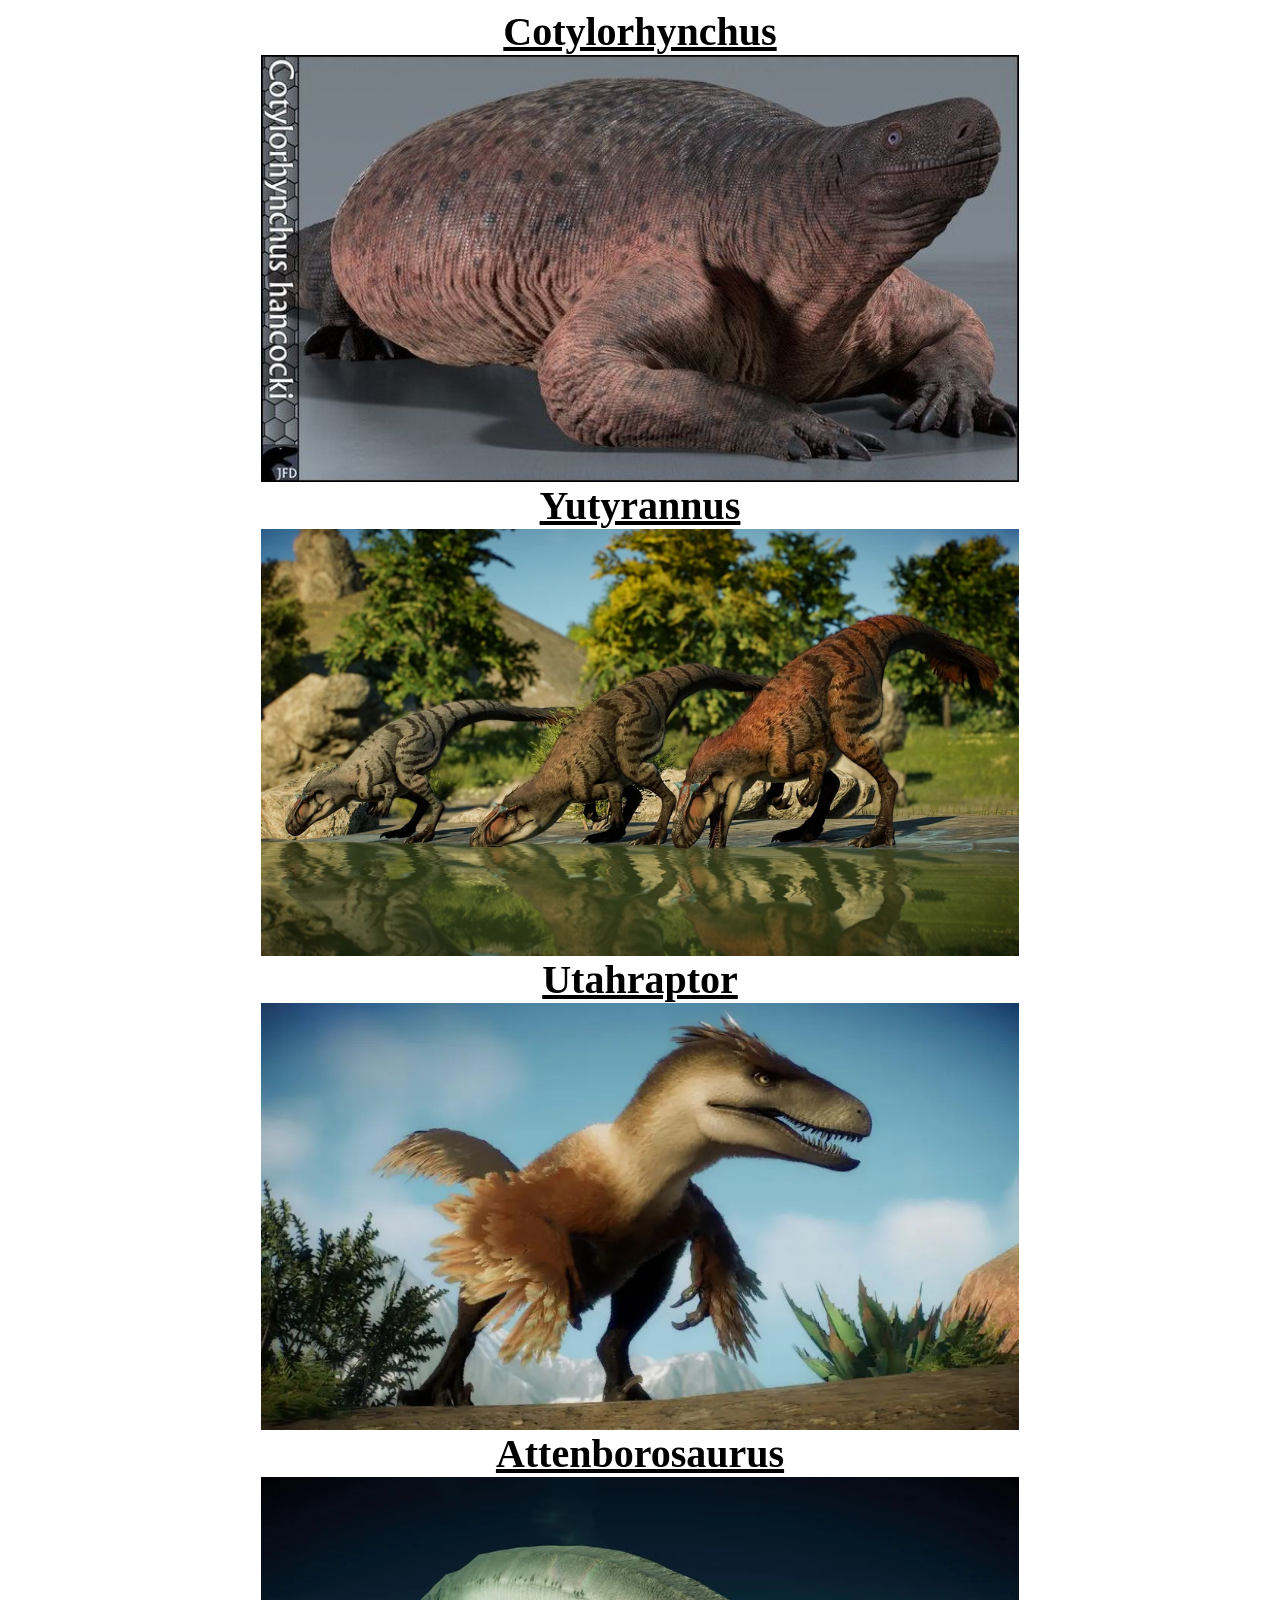
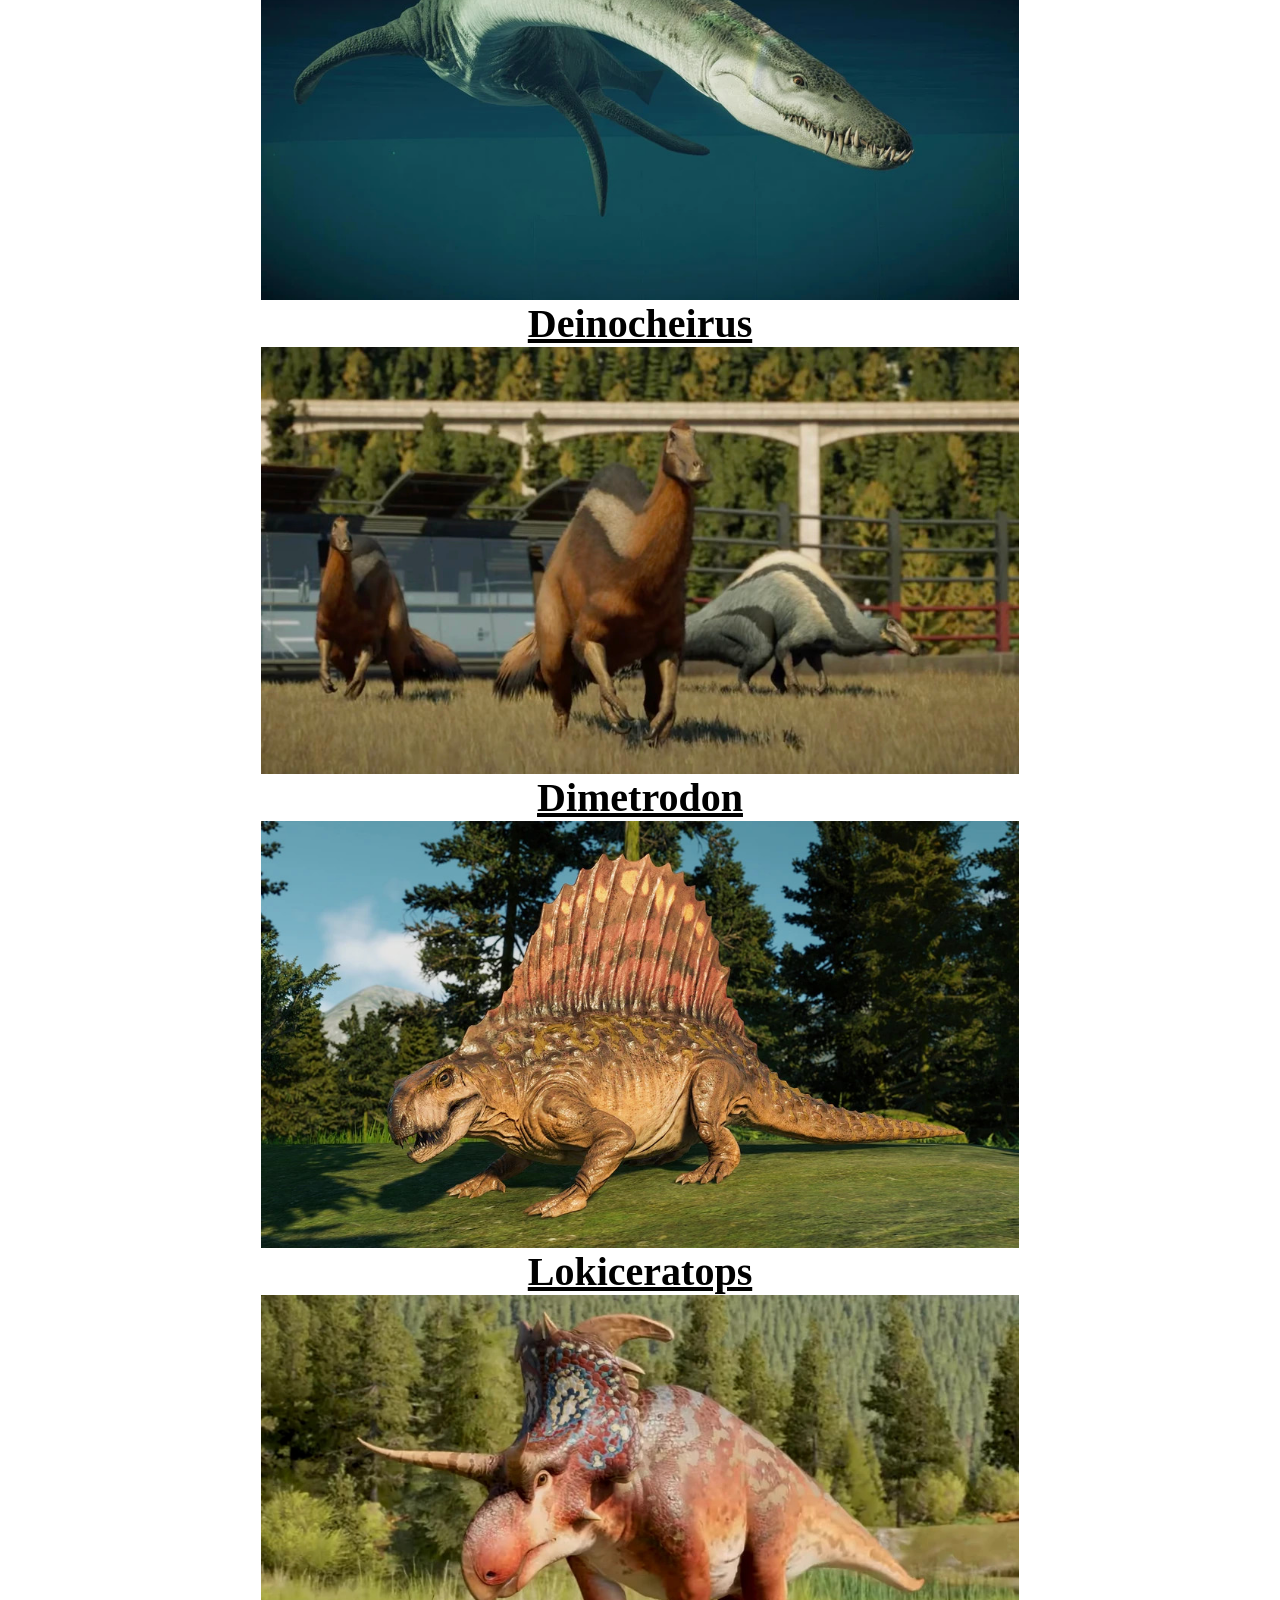
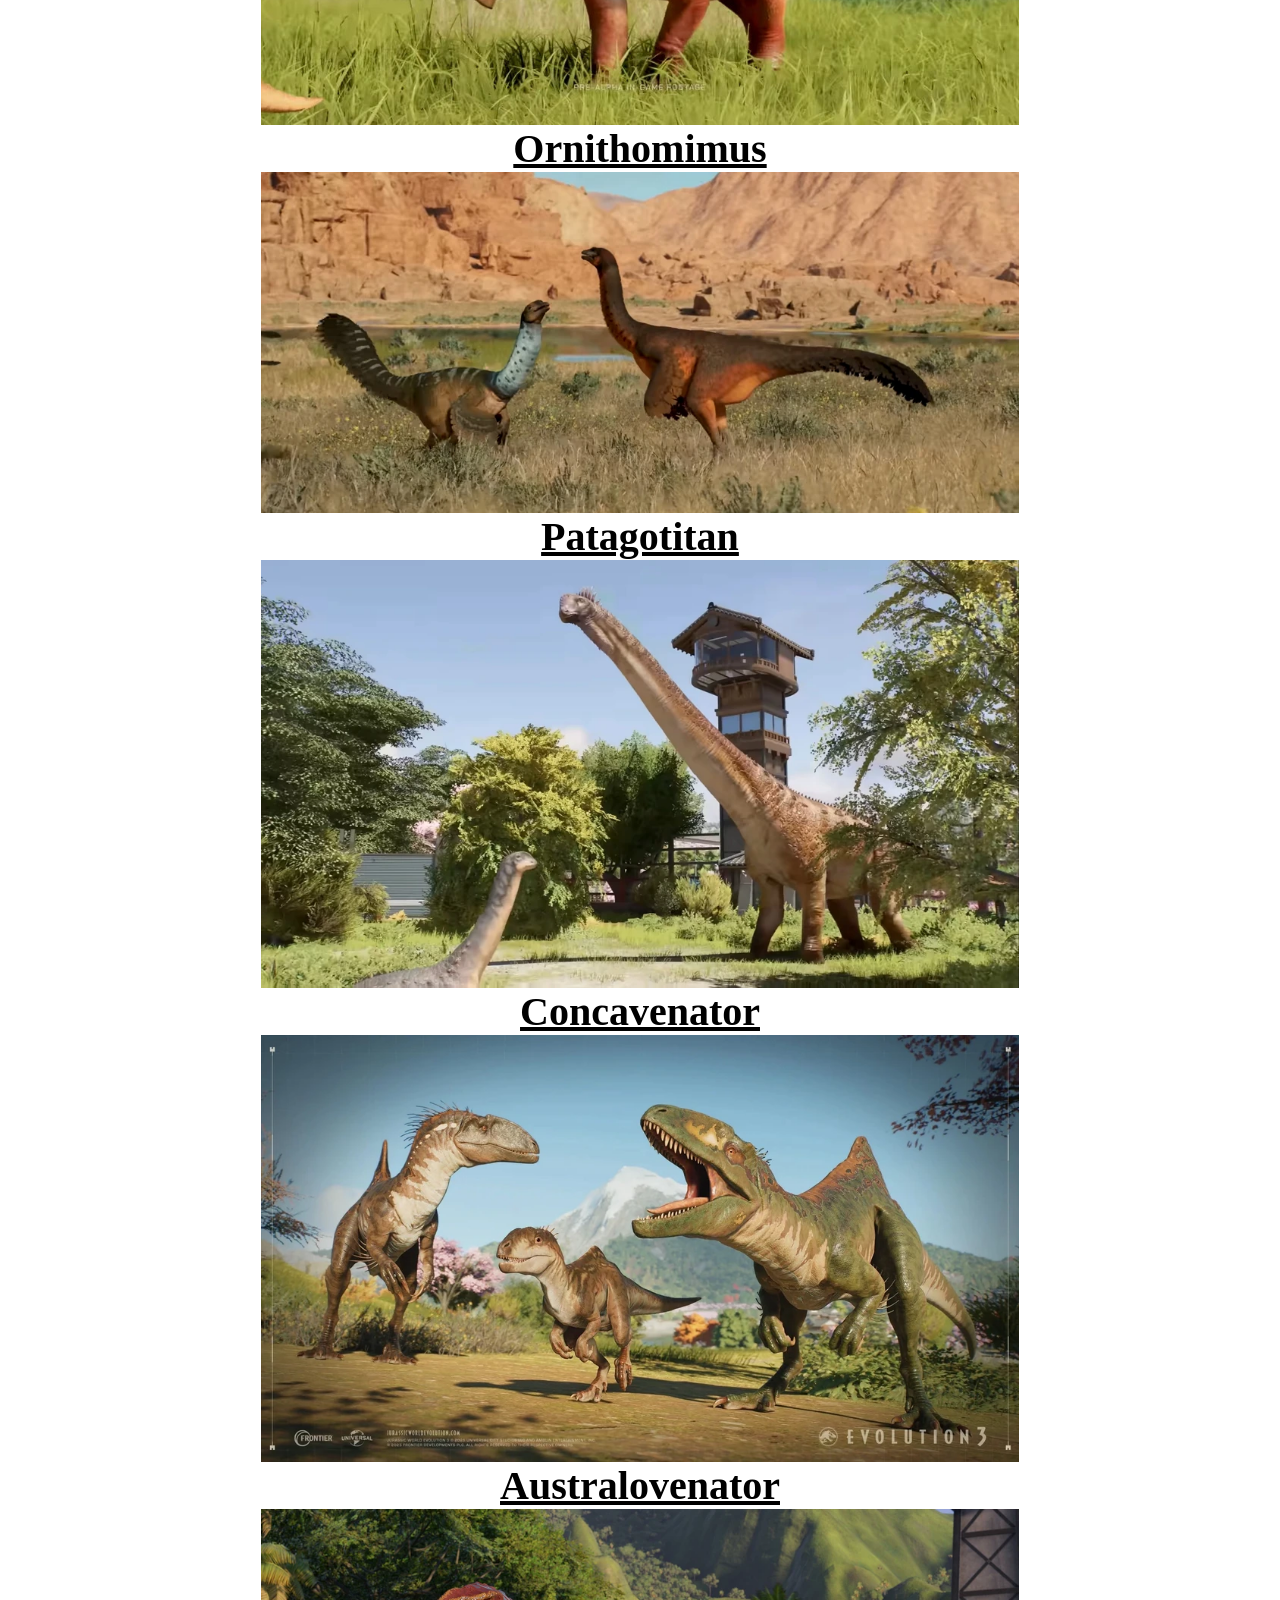
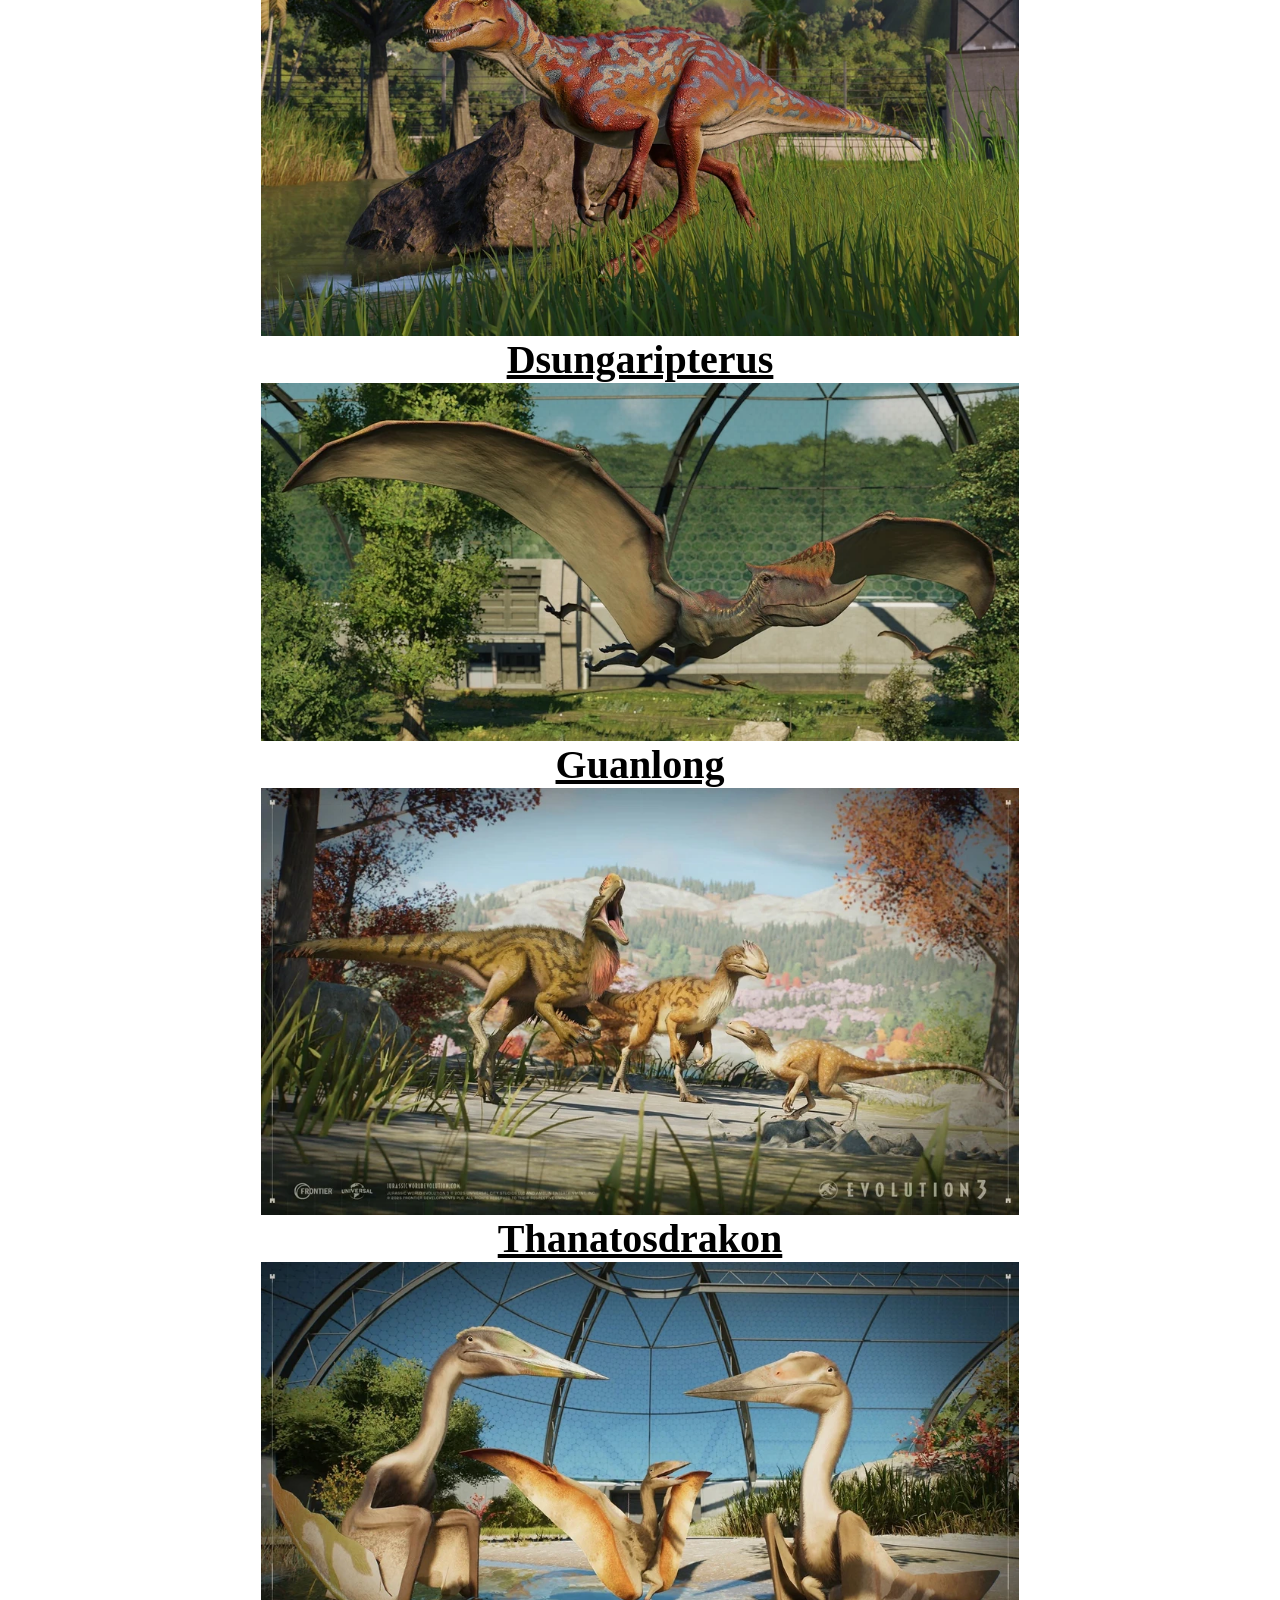
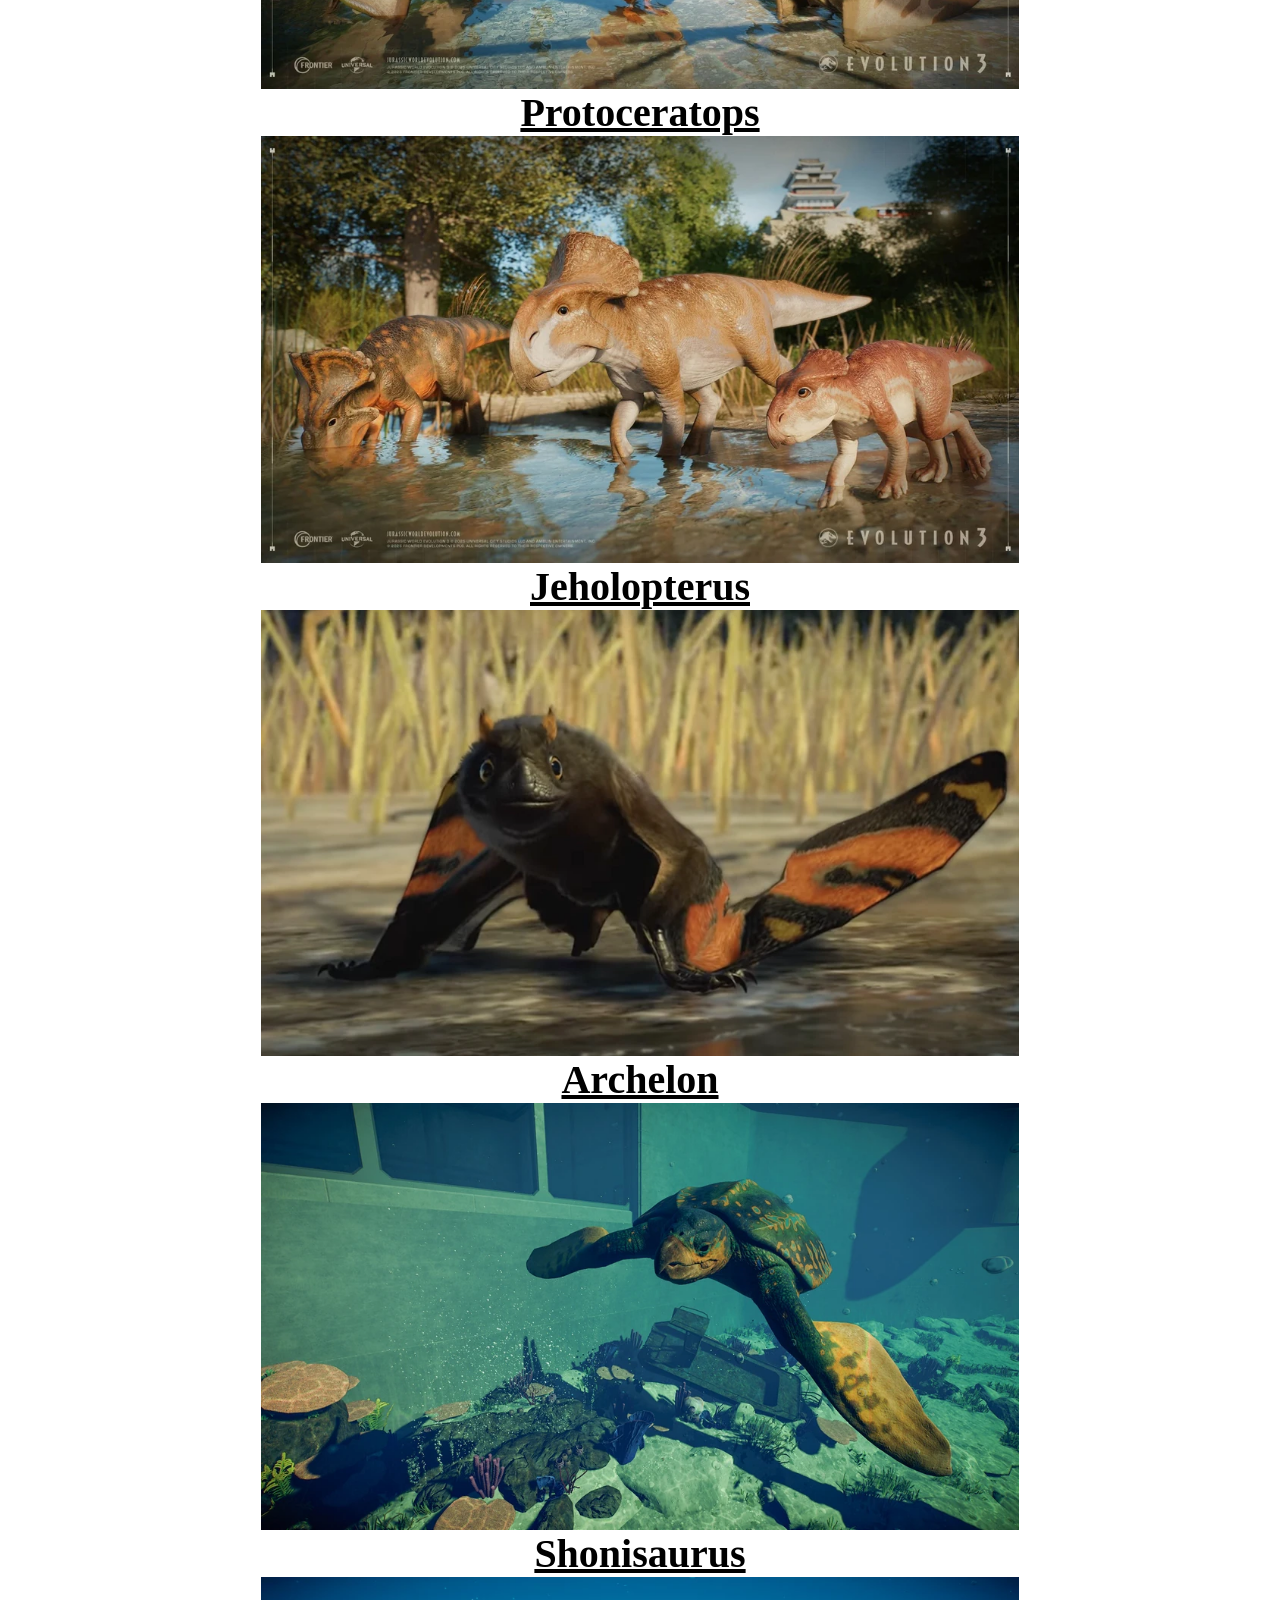
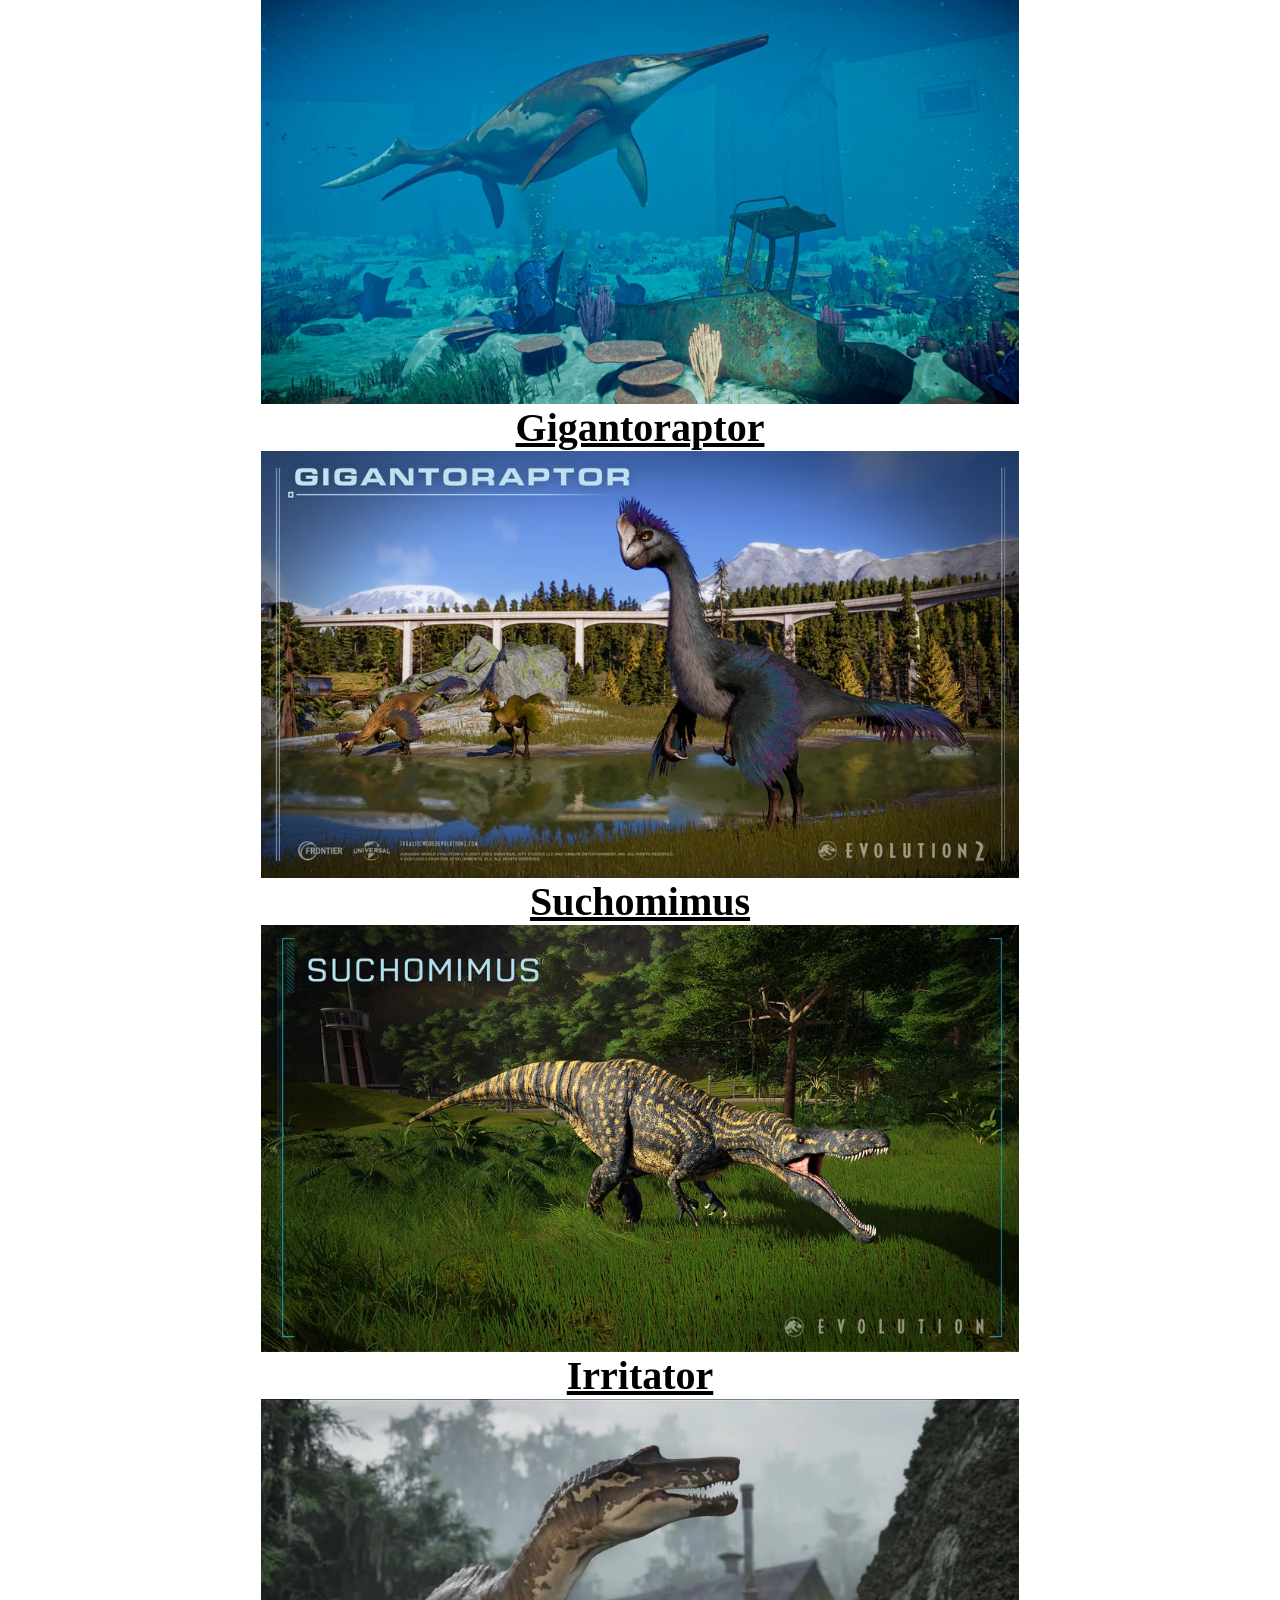
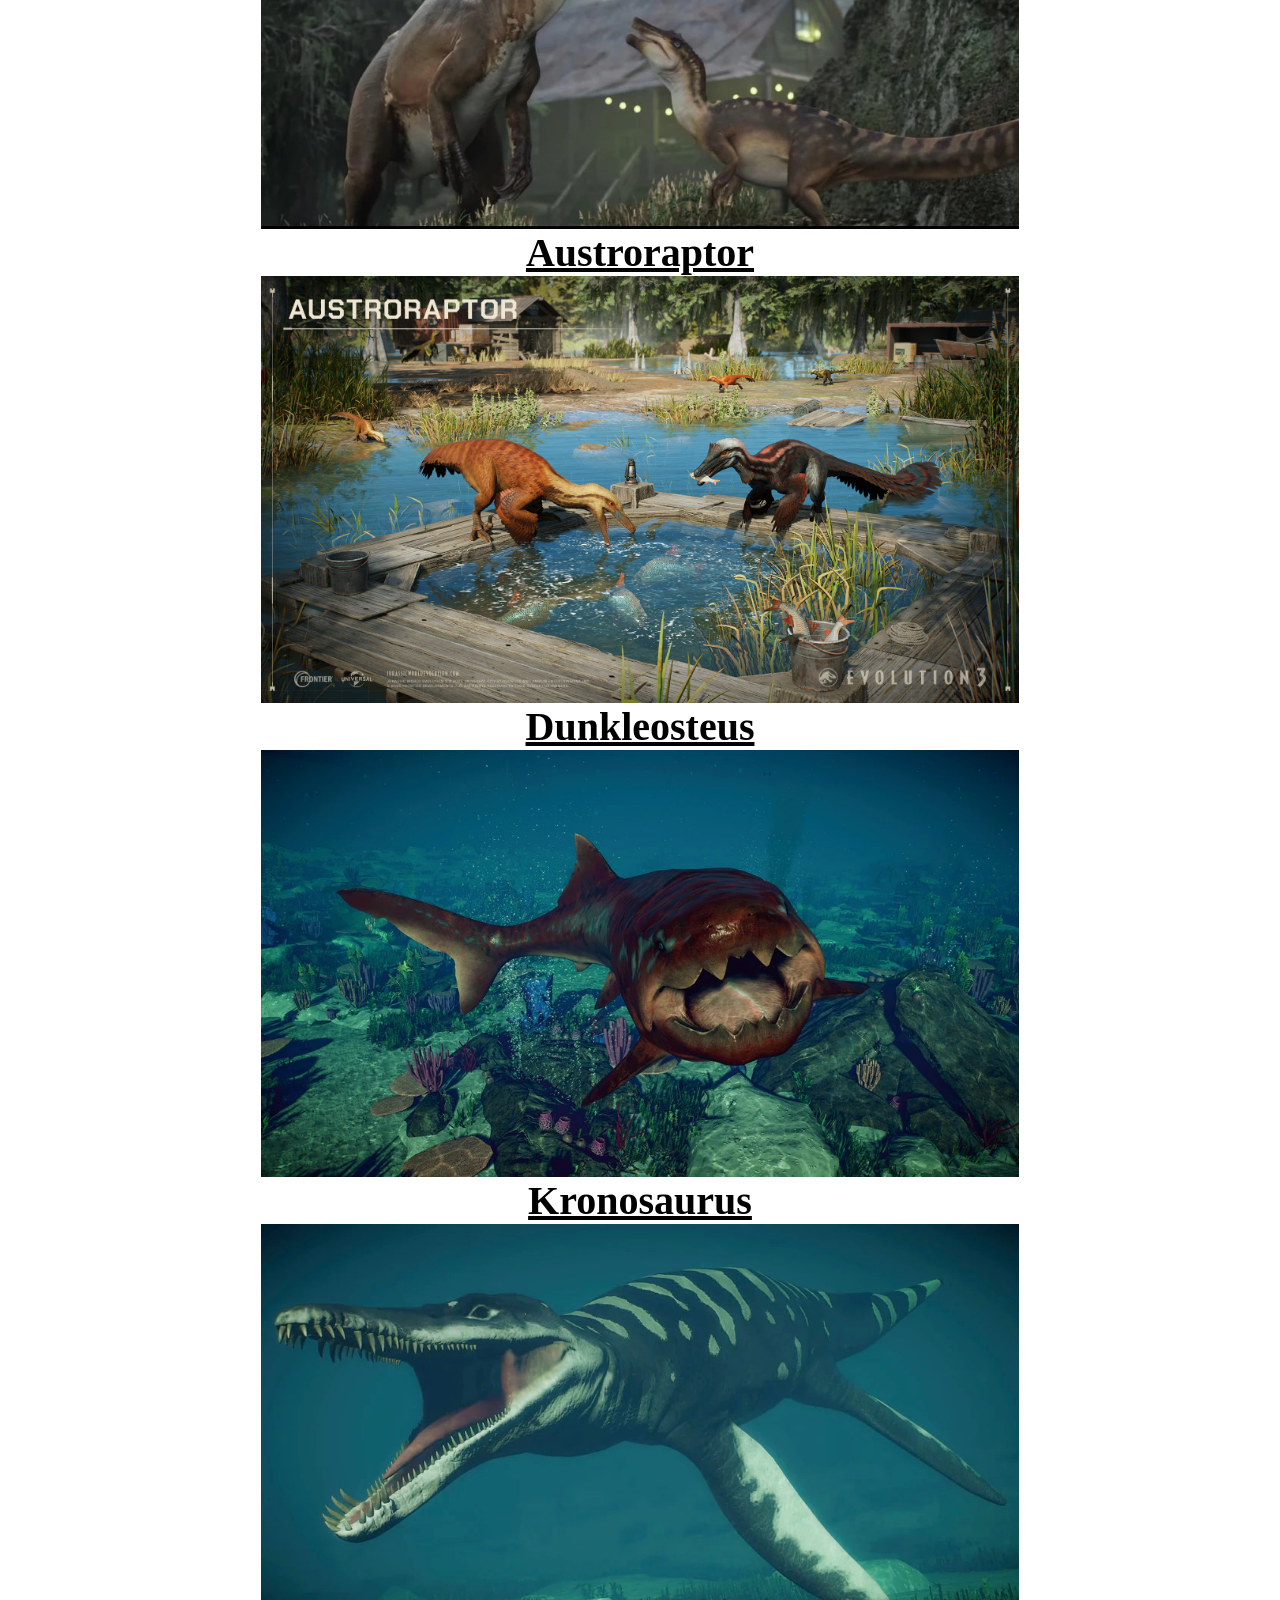
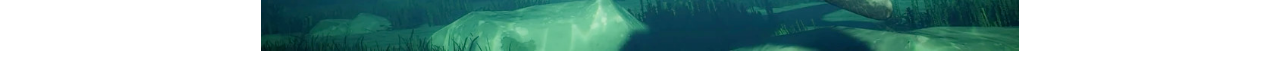
==== Animales.html @ e8f73b1c "first commit" ====
<!DOCTYPE html>
<html lang="en">
<head>
    <meta charset="UTF-8">
    <meta name="viewport" content="width=device-width, initial-scale=1.0">
    <link rel="stylesheet" href="estilo.css">
    <title>Animales prehistoricos en el parque</title>
</head>
<body>
        <h4>Cotylorhynchus</h4>
        <img src="Imagenes/Cotylorhynchus.jpg"/>
        <h4>Yutyrannus</h4>
        <img src="Imagenes/Yutyrannus.jpg"/>
        <h4>Utahraptor</h4>
        <img src="Imagenes/Utahraptor.jpg"/>
        <h4>Attenborosaurus</h4>
        <img src="Imagenes/Attenborosaurus.jpg"/>
        <h4>Deinocheirus</h4>
        <img src="Imagenes/Deinocheirus.jpg"/>
        <h4>Dimetrodon</h4>
        <img src="Imagenes/Dimetrodon.jpg"/>
        <h4>Lokiceratops</h4>
        <img src="Imagenes/Lokiceratops.jpg"/>
        <h4>Ornithomimus</h4>
        <img src="Imagenes/Ornithomimus.jpg"/>
        <h4>Patagotitan</h4>
        <img src="Imagenes/Patagotitan.jpg"/>
        <h4>Concavenator</h4>
        <img src="Imagenes/Concavenator.jpg"/>
        <h4>Australovenator</h4>
        <img src="Imagenes/Australovenator.jpg"/>
        <h4>Dsungaripterus</h4>
        <img src="Imagenes/Dsungaripterus.jpg"/>
        <h4>Guanlong</h4>
        <img src="Imagenes/Guanlong.jpg"/>
        <h4>Thanatosdrakon</h4>
        <img src="Imagenes/Thanatosdrakon.jpg"/>
        <h4>Protoceratops</h4>
        <img src="Imagenes/Protoceratops.jpg"/>
        <h4>Jeholopterus</h4>
        <img src="Imagenes/Jeholopterus.jpg"/>
        <h4>Archelon</h4>
        <img src="Imagenes/Archelon.jpg"/>
        <h4>Shonisaurus</h4>
        <img src="Imagenes/Shonisaurus.jpg"/>
        <h4>Gigantoraptor</h4>
        <a href="Gigantoraptor.html"><img src="Imagenes/Gigantoraptor.jpg"/></a>    
        <h4>Suchomimus</h4>
        <a href="Suchomimus.html"><img src="Imagenes/Suchomimus.jpg"/></a>
        <h4>Irritator</h4>
        <img src="Imagenes/Irritator.jpg"/>   
        <h4>Austroraptor</h4>
        <a href="Austroraptor.html"><img src="Imagenes/Austroraptor.jpg"/></a>
        <h4>Dunkleosteus</h4>
        <img src="Imagenes/Dunkleosteus.jpg"/>
        <h4>Kronosaurus</h4>
        <img src="Imagenes/Kronosaurus.jpg"/>
</body>
</html>
---- estilo.css ----
h1
{
    font-size: 55px;
    color:#ff0000;
    font-weight: bold;
    text-align: center;
    text-shadow:#ff0000
}
h2
{
    color:#ffd000;
    text-align: center;
    text-shadow:#ffd000;
    font-size: 35px;
}
h3
{
    text-align: center;
    font-size: 25px;
}
h4
{
    text-align: center;
    text-decoration: underline;
    font-size: 40px;
    margin: 0;
    padding: 0;
}
img
{
    margin:auto;
    display:block;
    width: 60%;
}
header
{
    width: 40%;
    text-align: center;
    margin:auto;
    display:block;
}
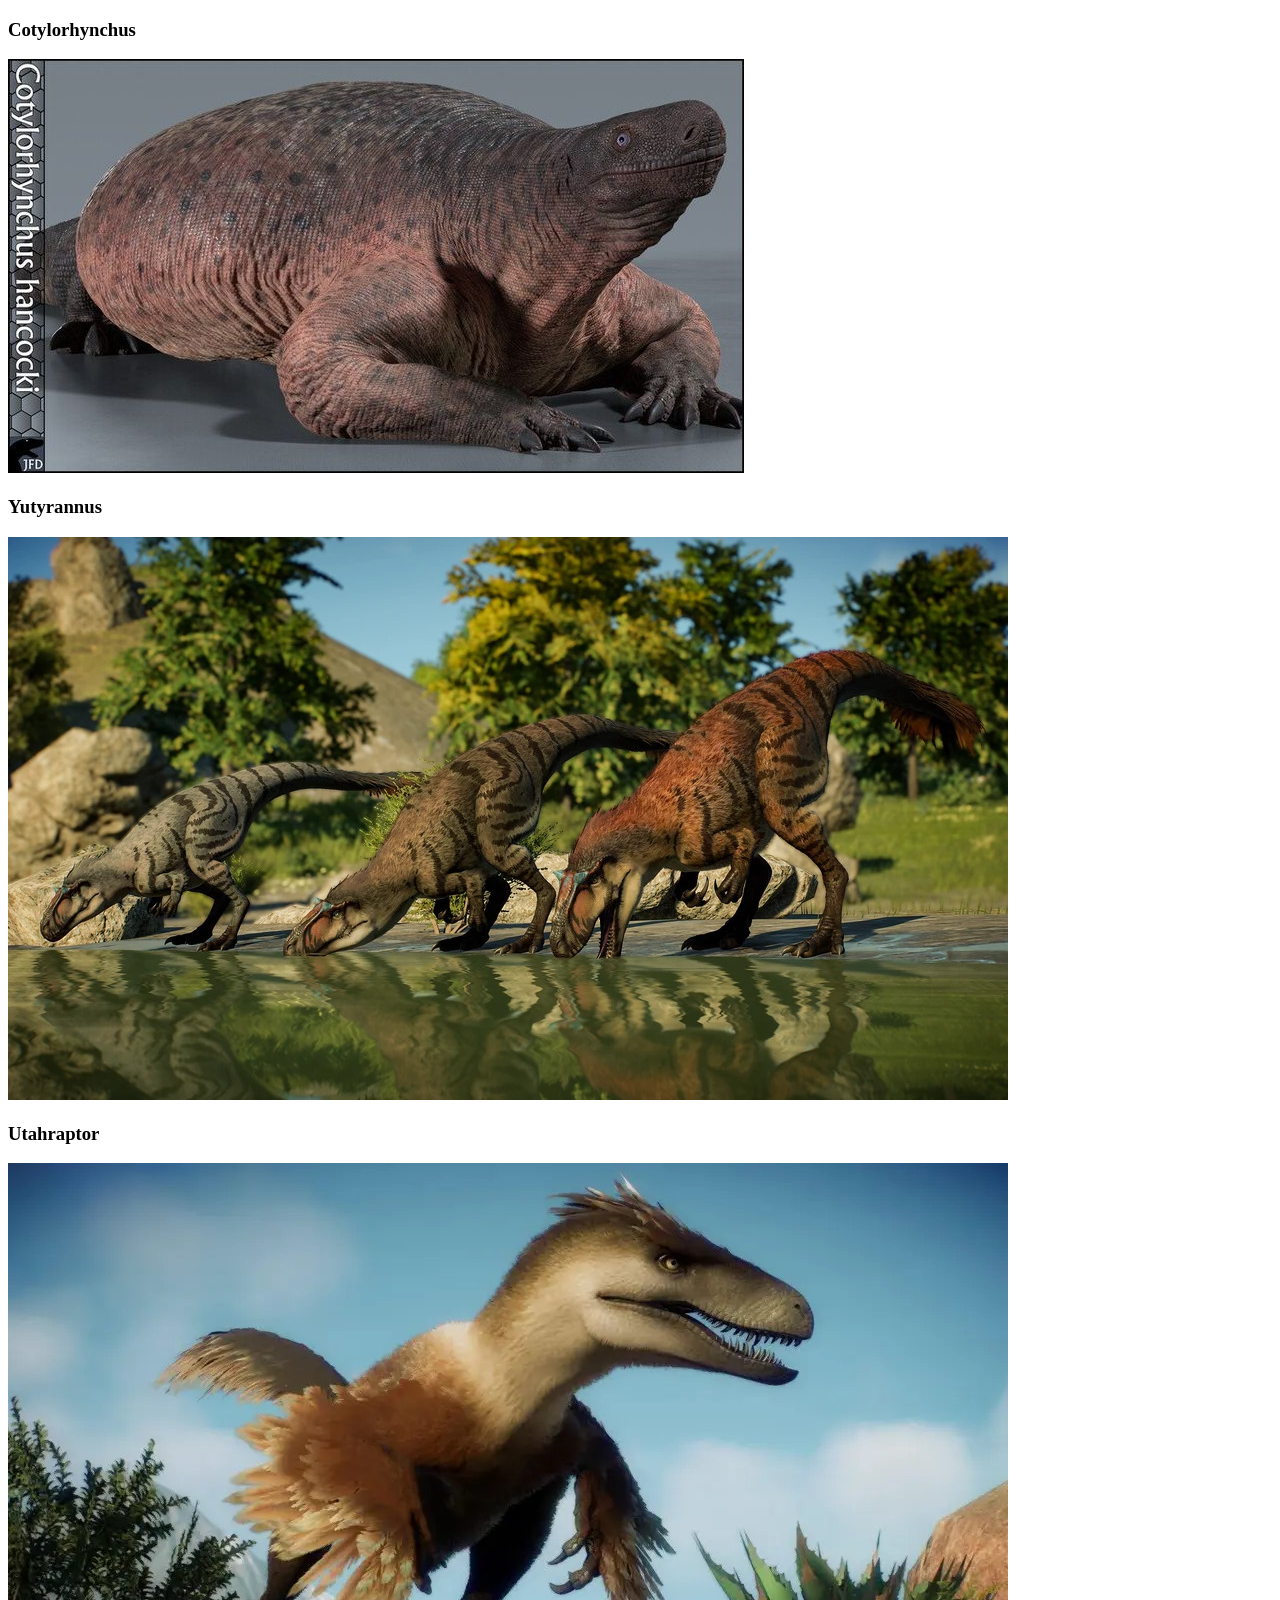
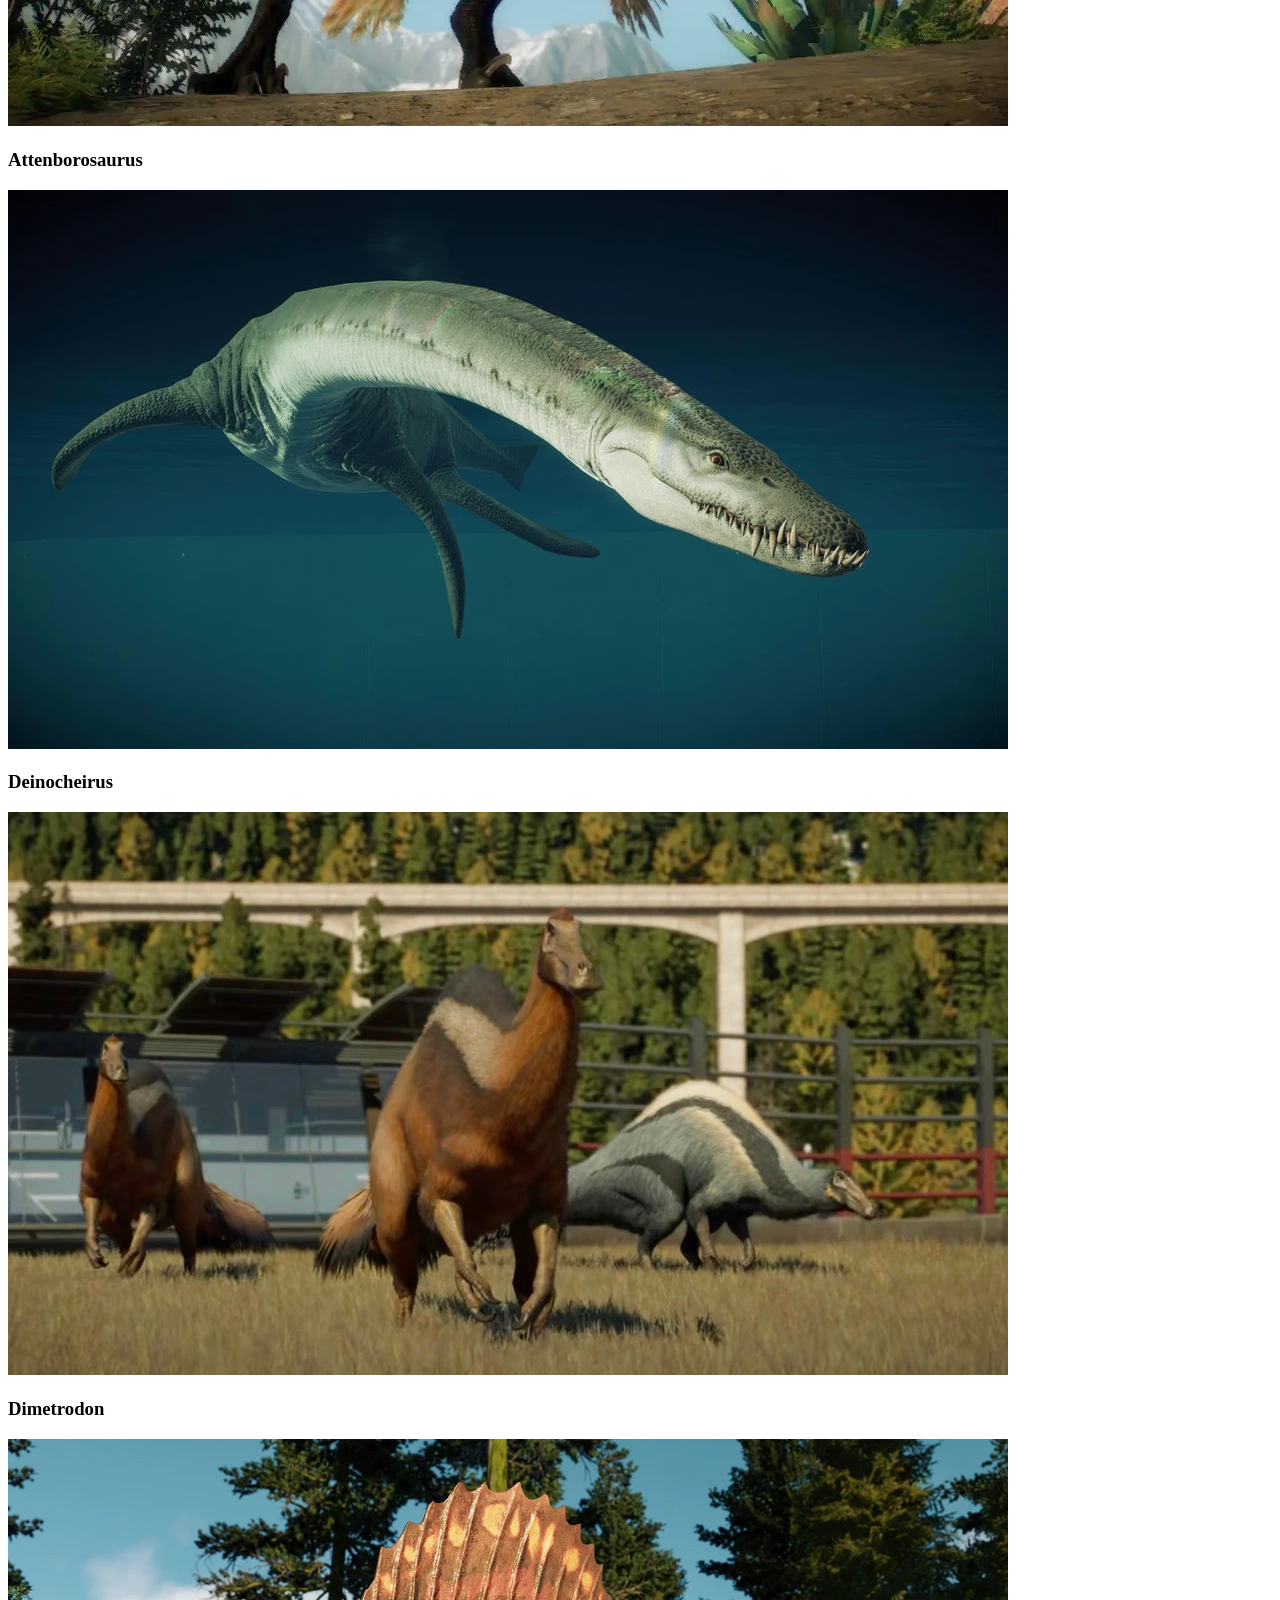
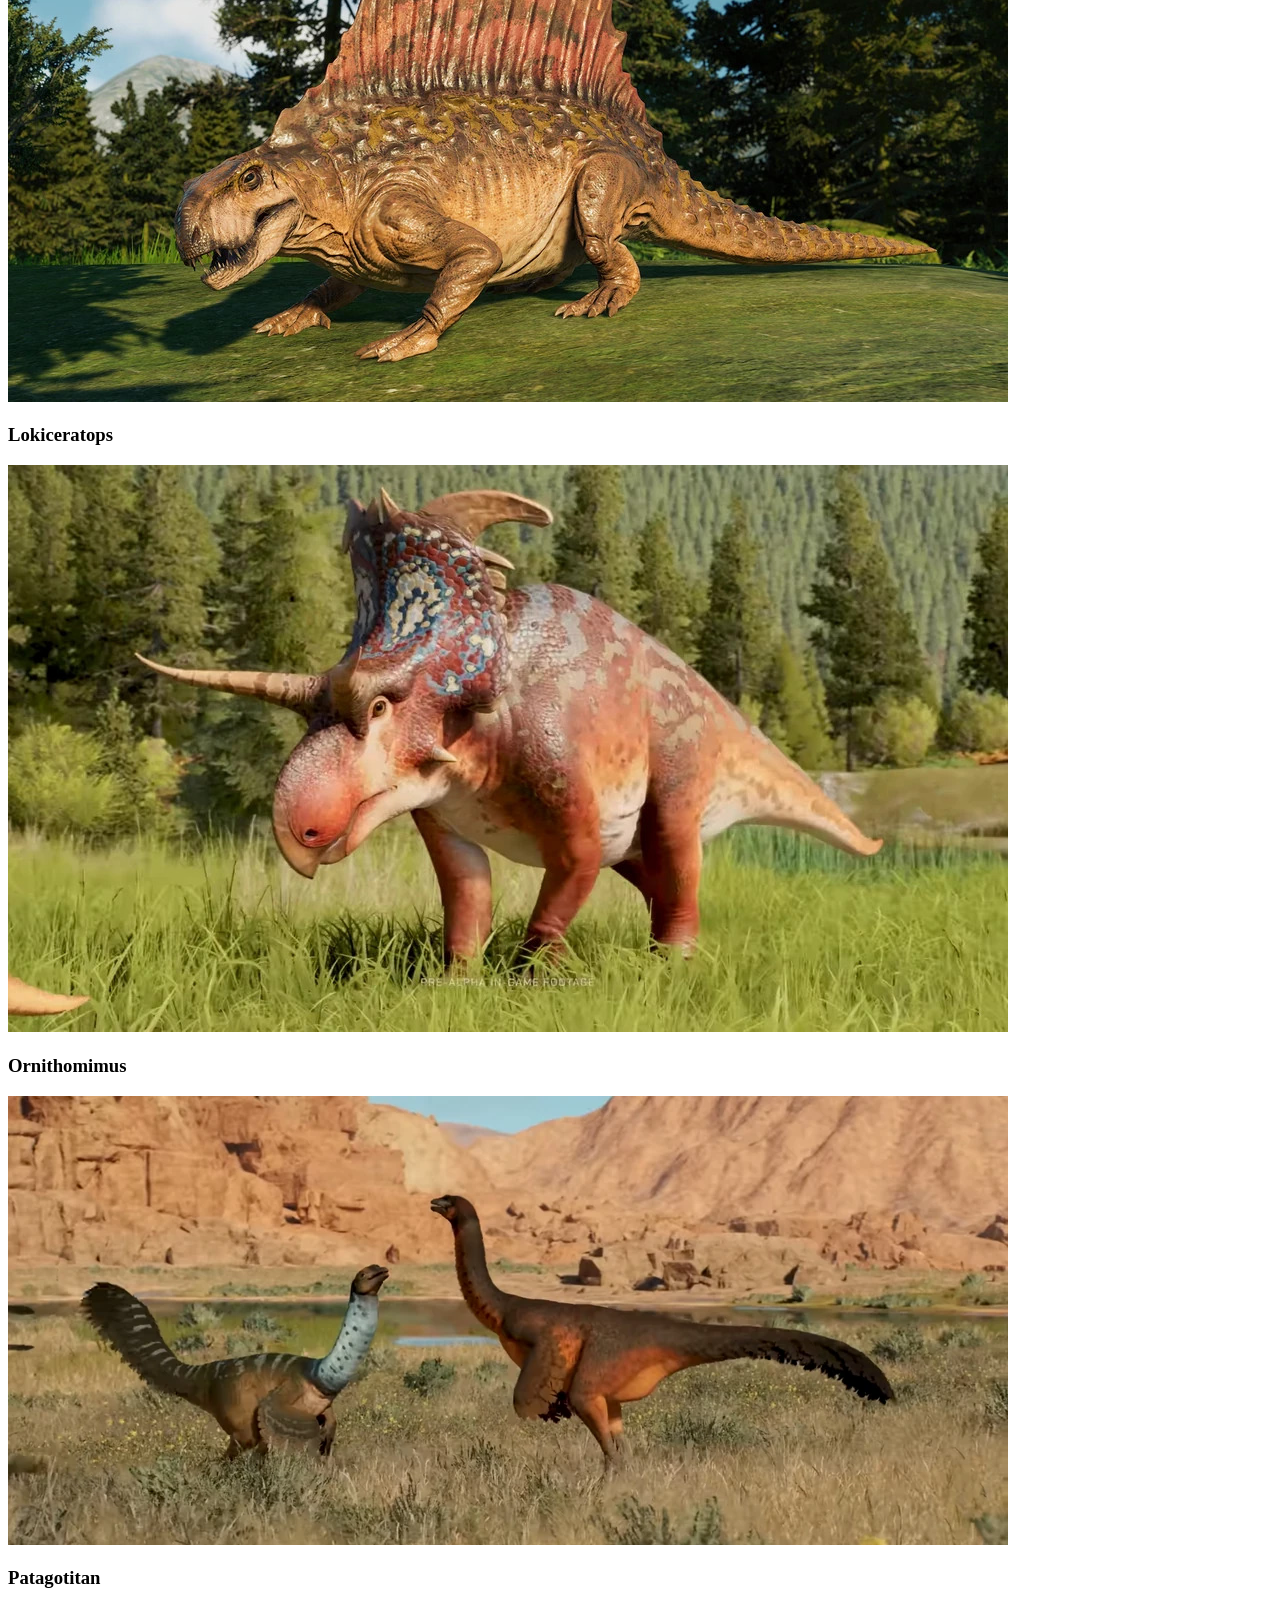
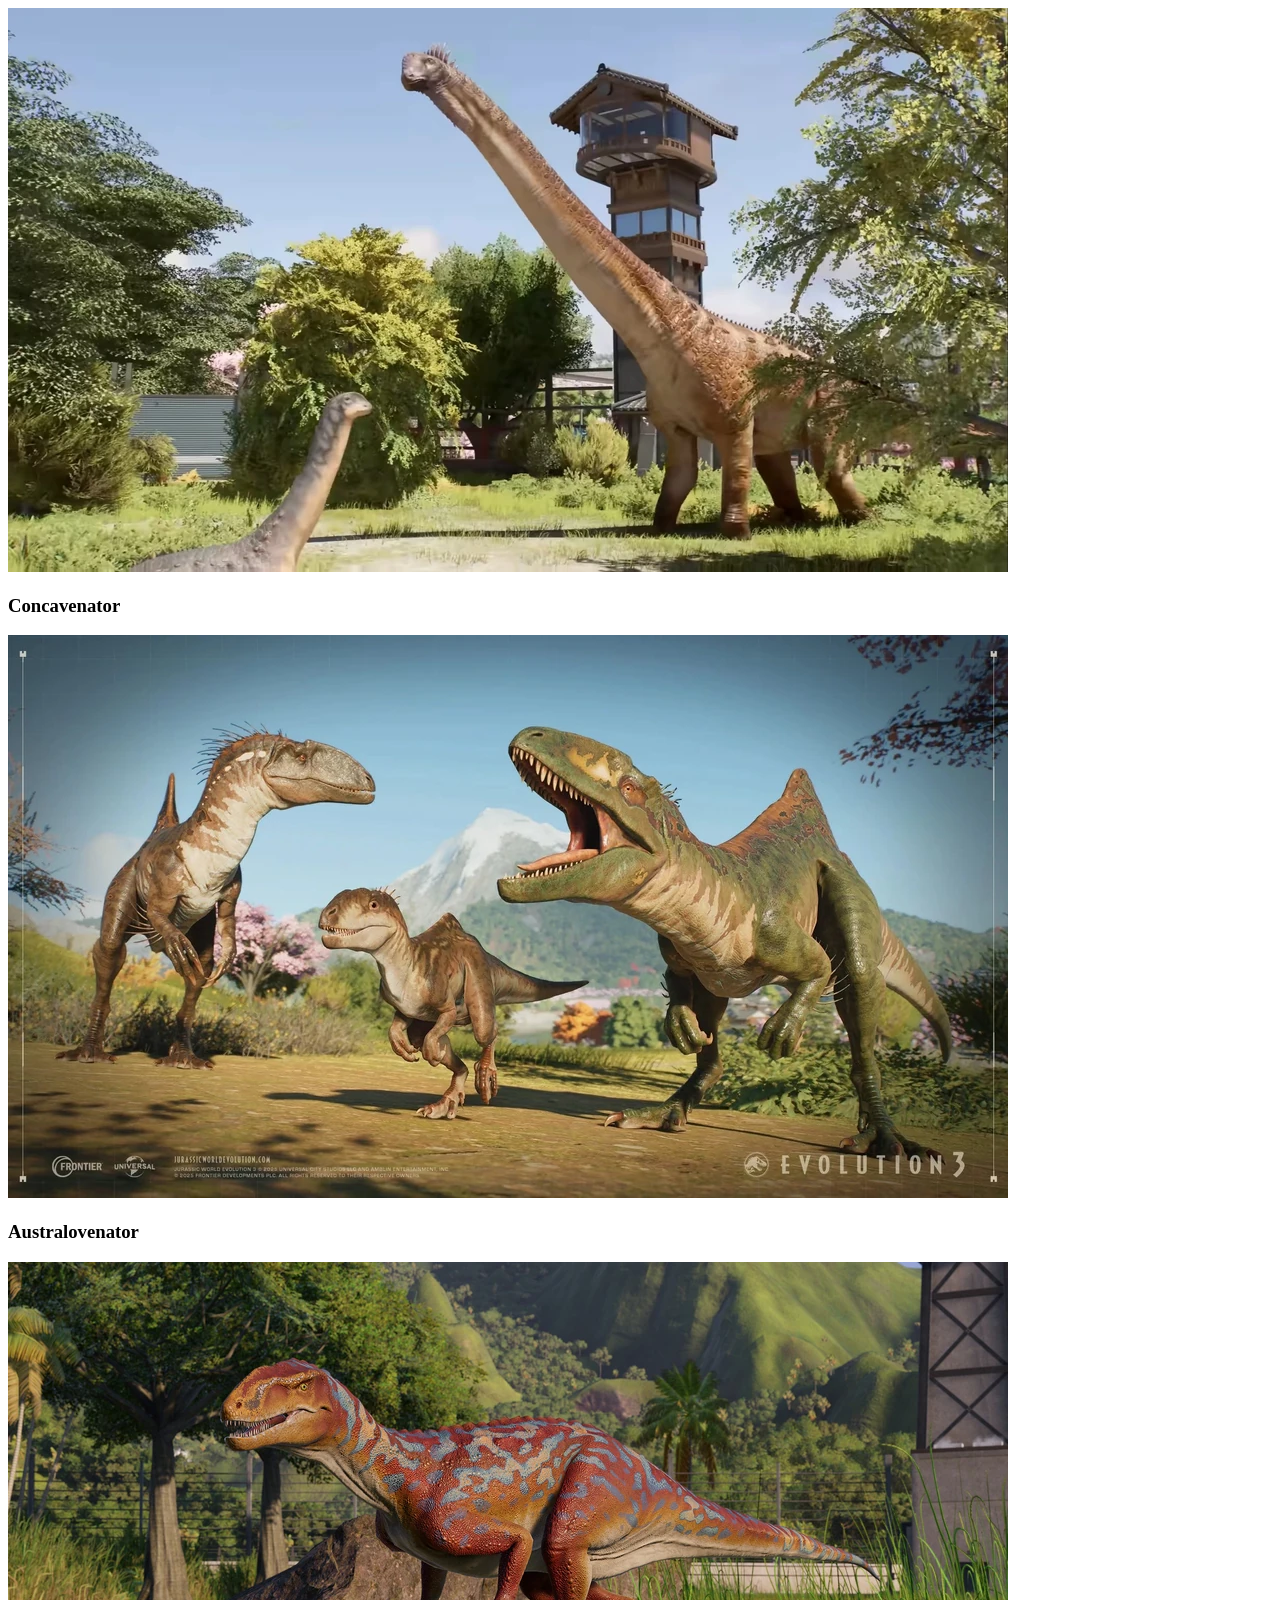
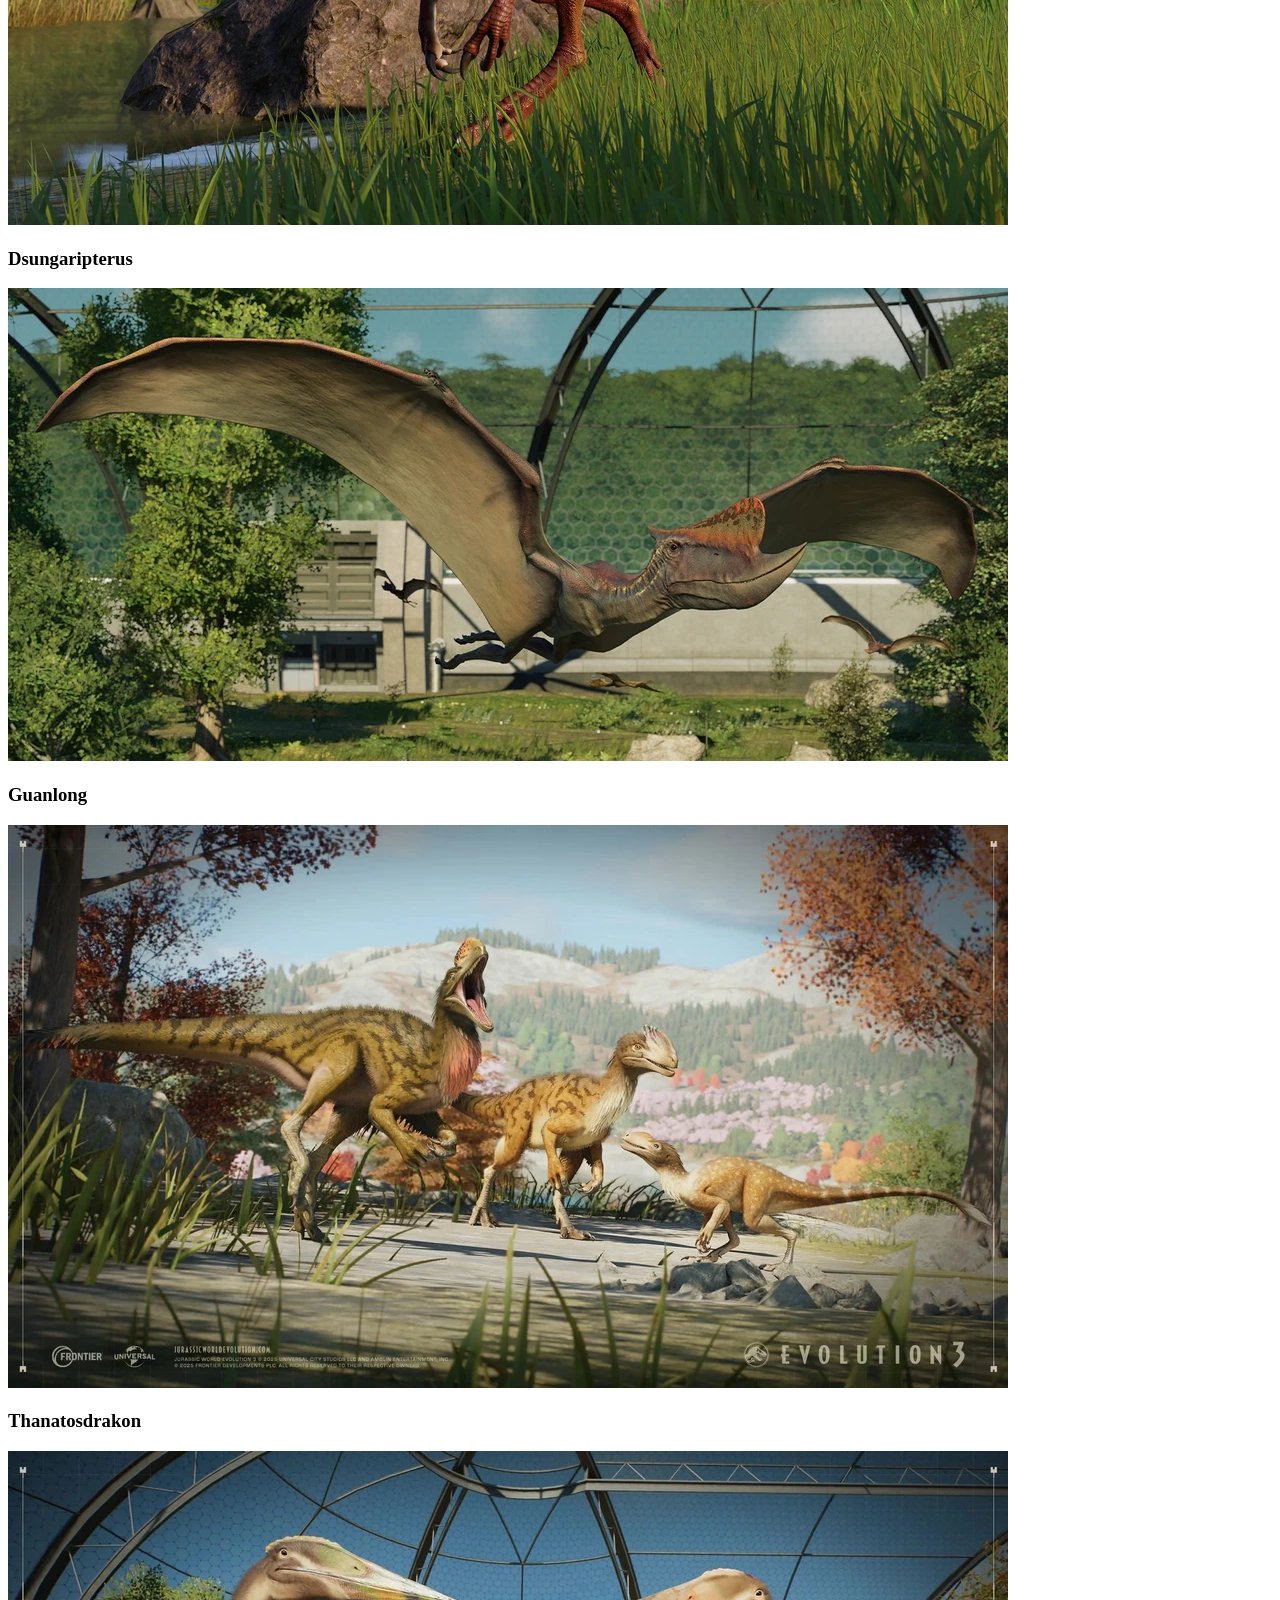
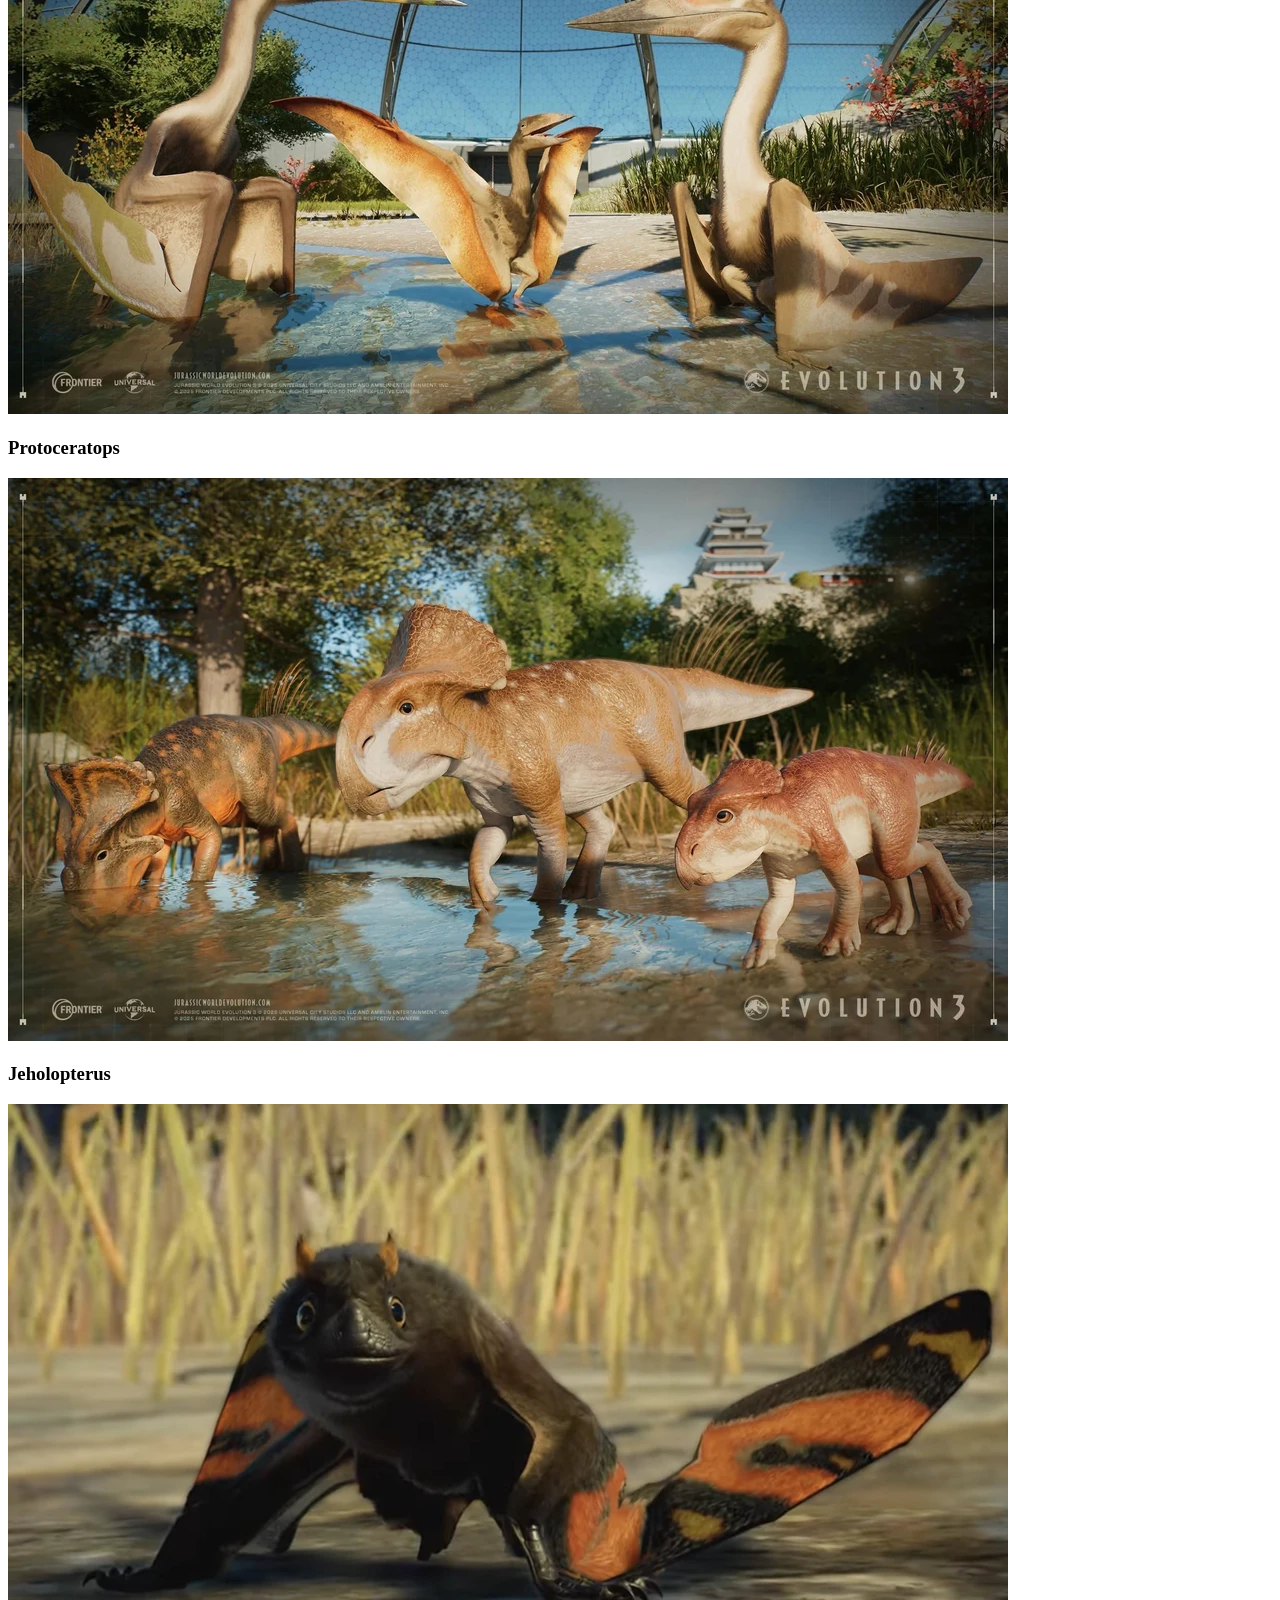
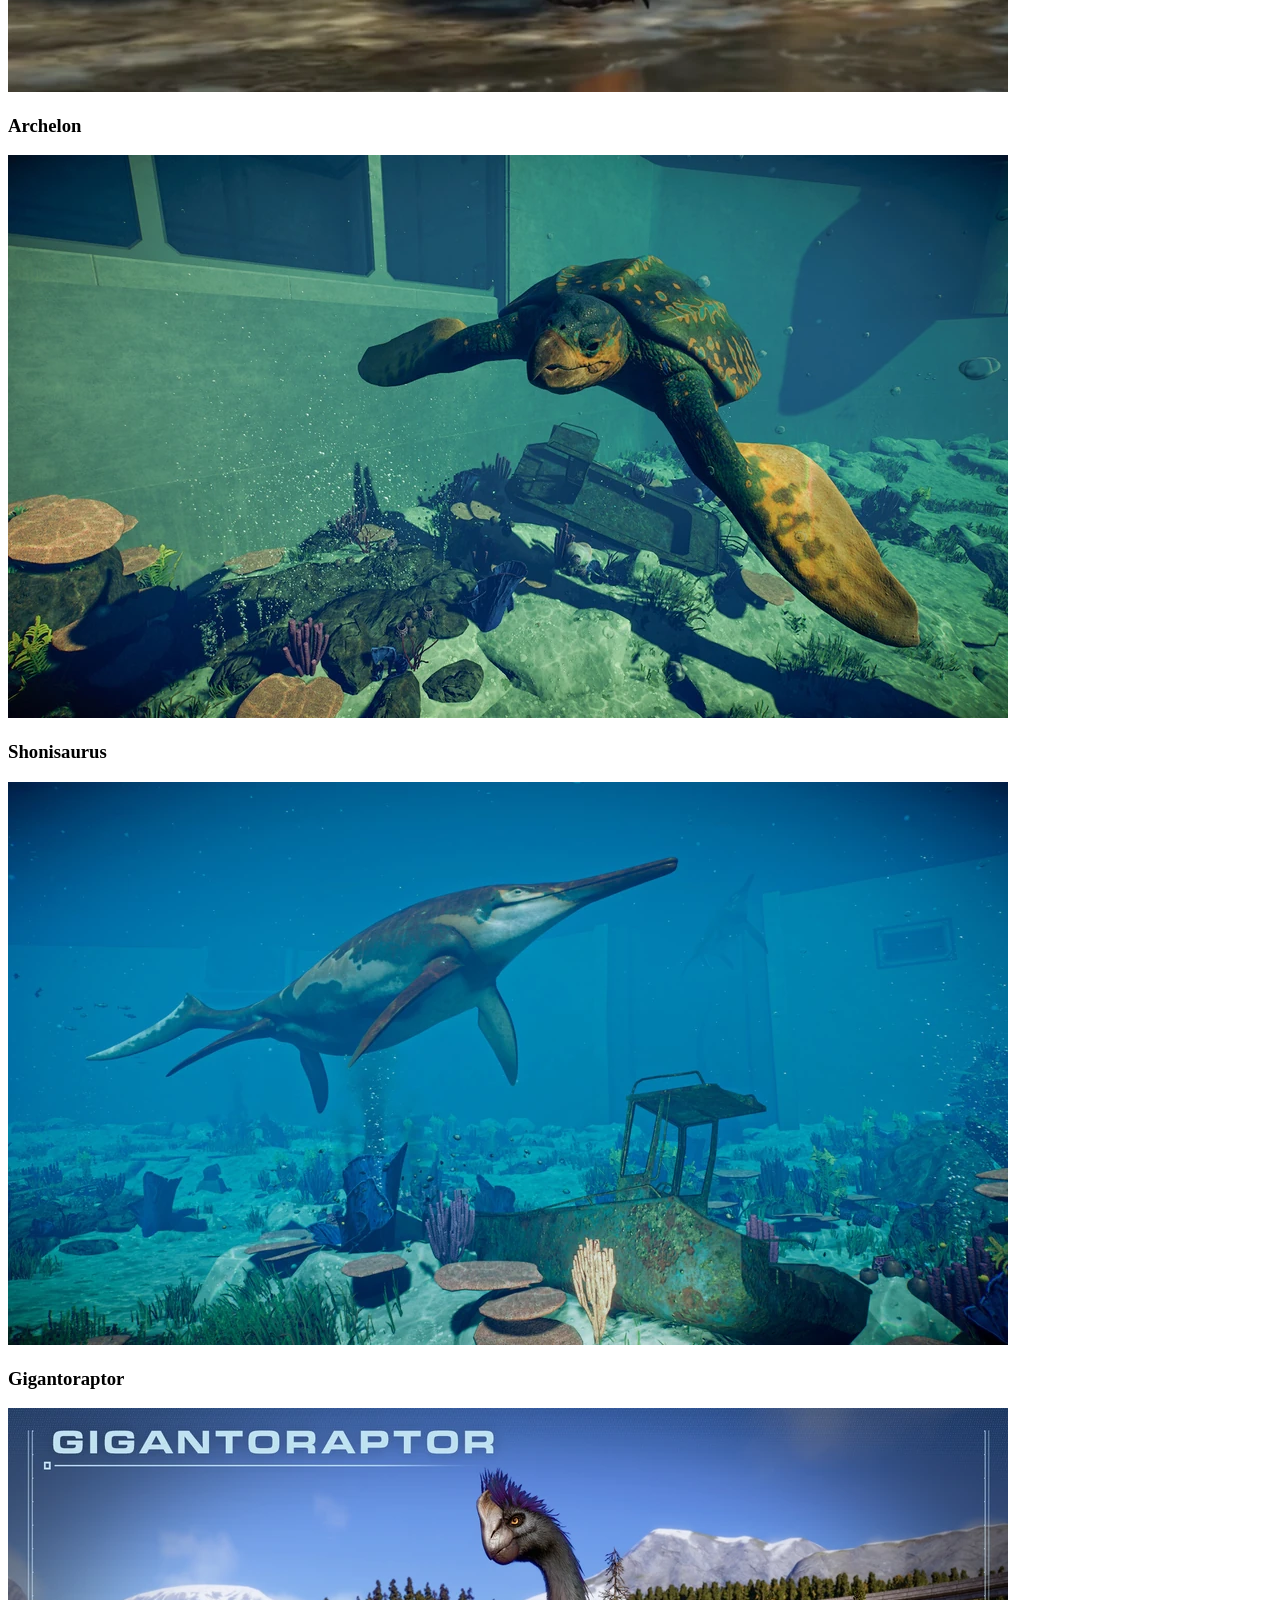
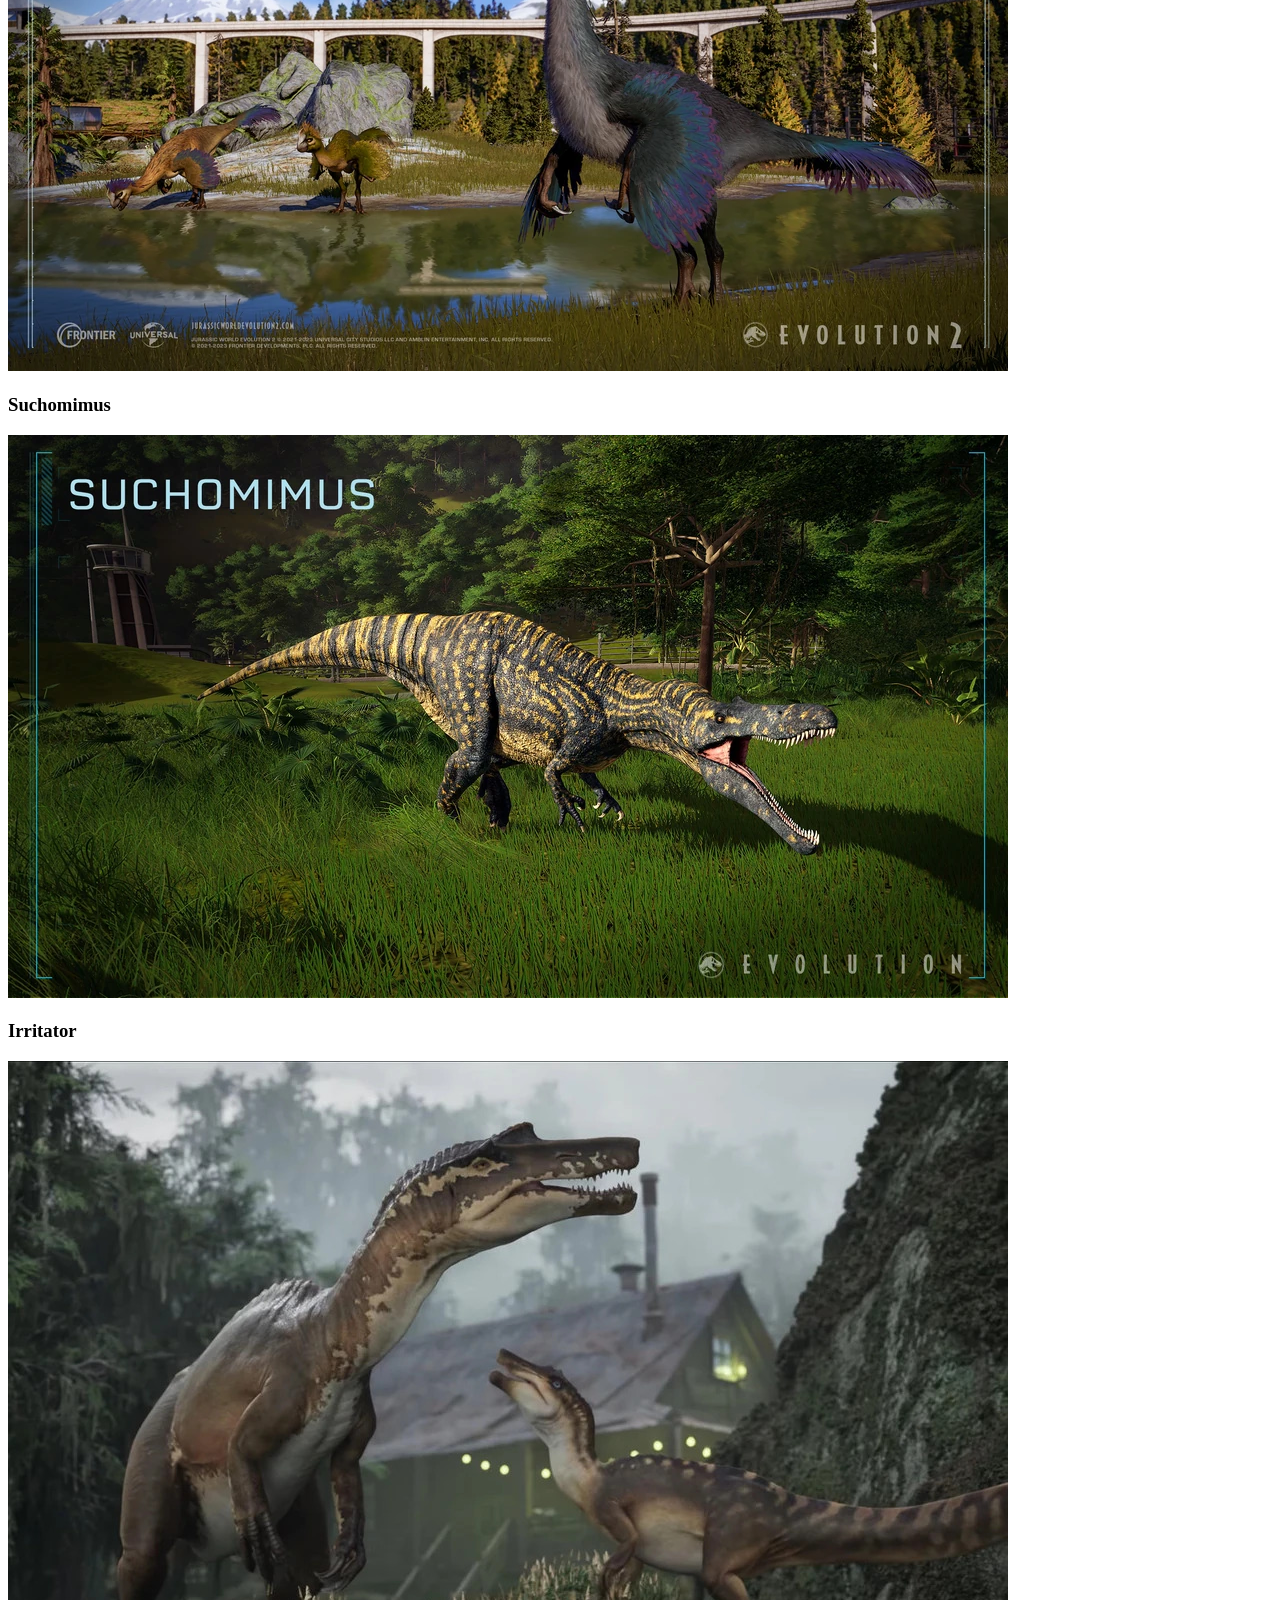
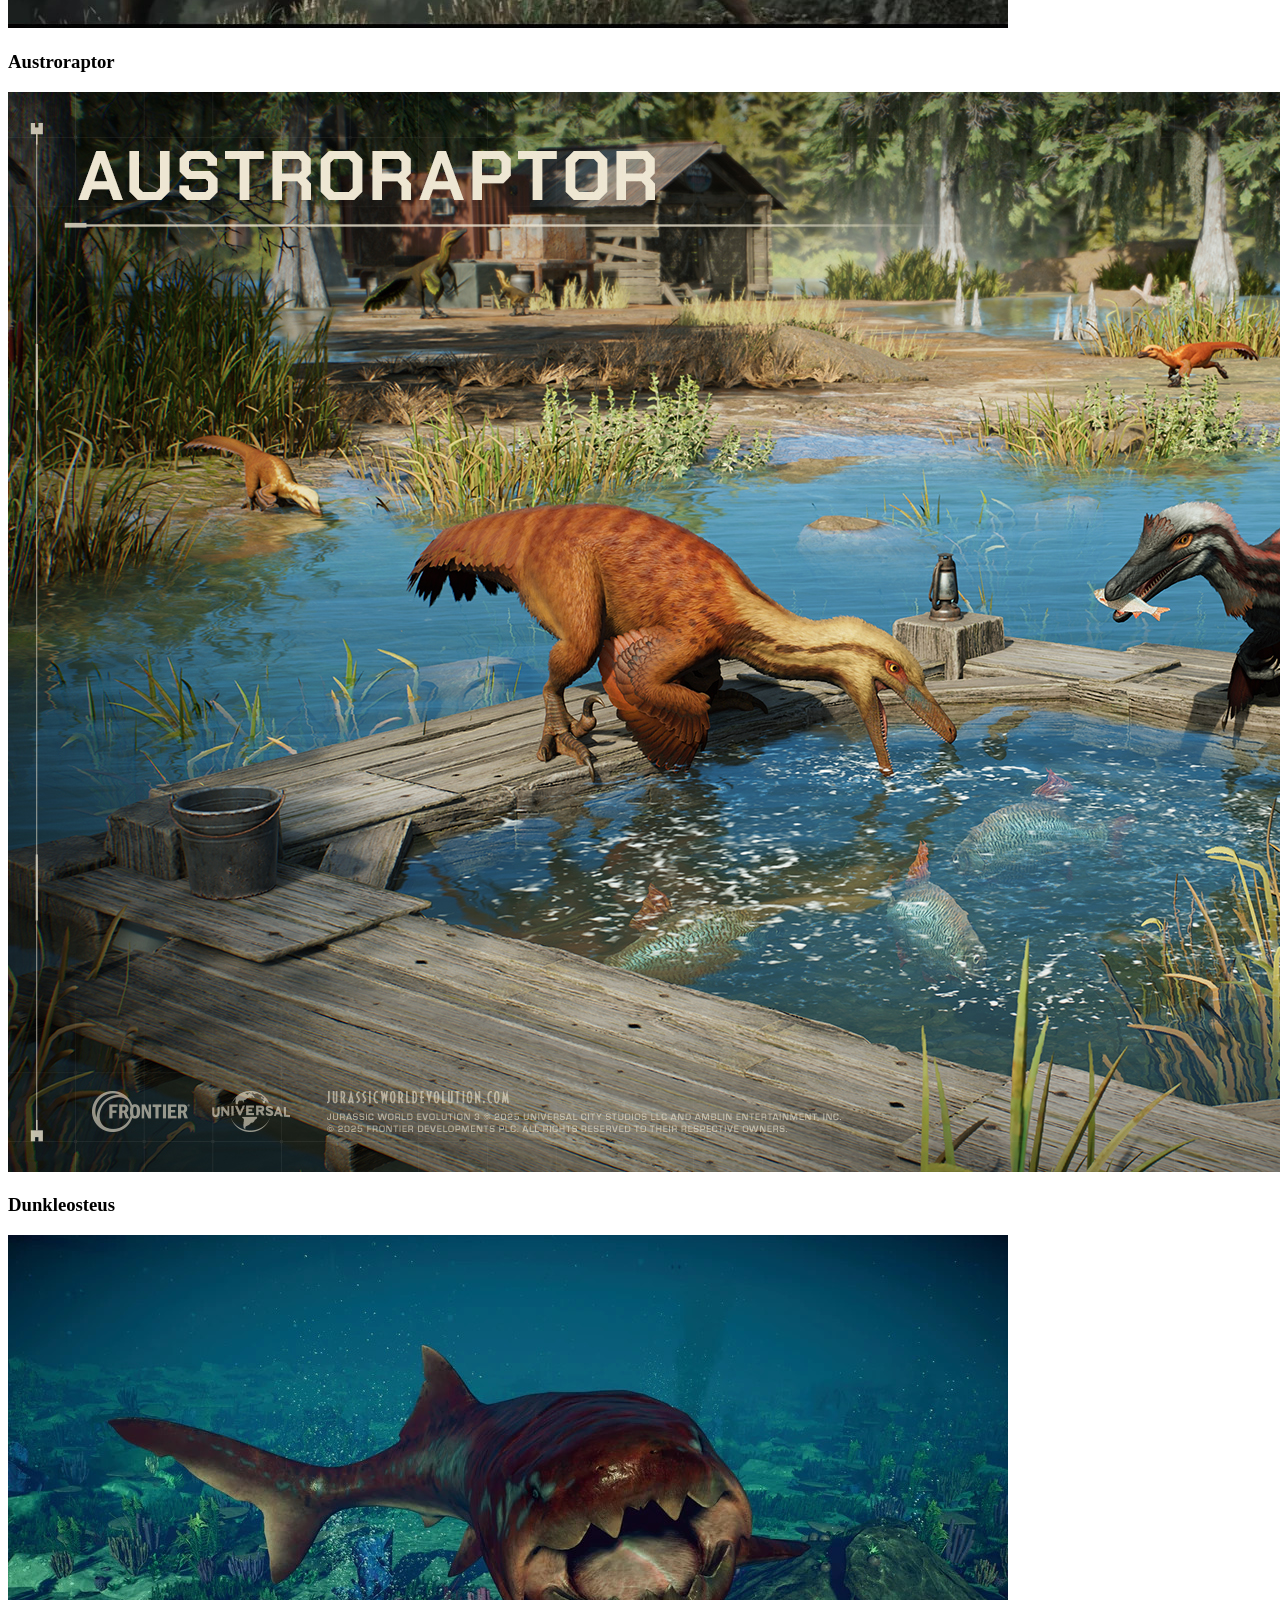
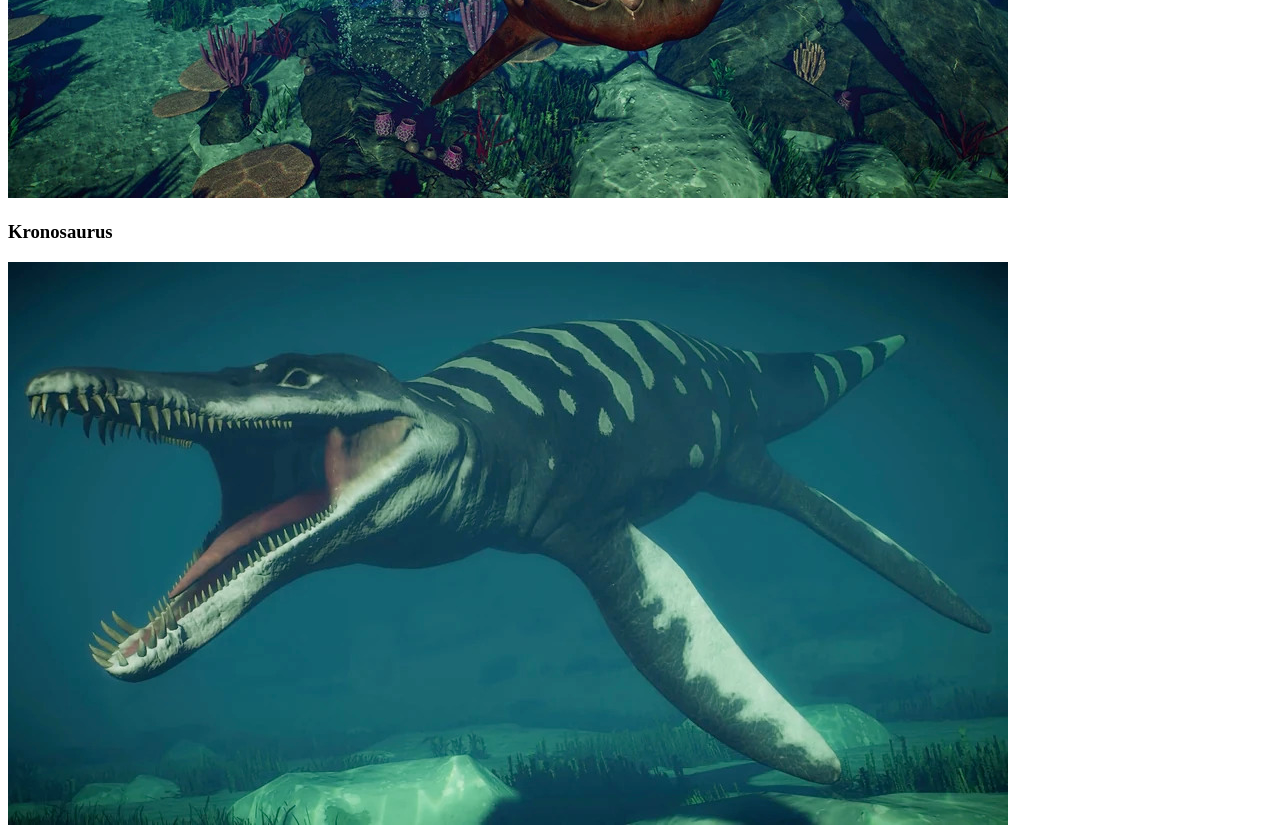
==== commit f1cb790b: "Update stylesheet link and restructure animal sections" ====
--- a/Animales.html
+++ b/Animales.html
@@ -3,57 +3,130 @@
 <head>
     <meta charset="UTF-8">
     <meta name="viewport" content="width=device-width, initial-scale=1.0">
-    <link rel="stylesheet" href="estilo.css">
+    <link rel="stylesheet" href="style.css">
     <title>Animales prehistoricos en el parque</title>
 </head>
 <body>
-        <h4>Cotylorhynchus</h4>
-        <img src="Imagenes/Cotylorhynchus.jpg"/>
-        <h4>Yutyrannus</h4>
-        <img src="Imagenes/Yutyrannus.jpg"/>
-        <h4>Utahraptor</h4>
-        <img src="Imagenes/Utahraptor.jpg"/>
-        <h4>Attenborosaurus</h4>
-        <img src="Imagenes/Attenborosaurus.jpg"/>
-        <h4>Deinocheirus</h4>
-        <img src="Imagenes/Deinocheirus.jpg"/>
-        <h4>Dimetrodon</h4>
-        <img src="Imagenes/Dimetrodon.jpg"/>
-        <h4>Lokiceratops</h4>
-        <img src="Imagenes/Lokiceratops.jpg"/>
-        <h4>Ornithomimus</h4>
-        <img src="Imagenes/Ornithomimus.jpg"/>
-        <h4>Patagotitan</h4>
-        <img src="Imagenes/Patagotitan.jpg"/>
-        <h4>Concavenator</h4>
-        <img src="Imagenes/Concavenator.jpg"/>
-        <h4>Australovenator</h4>
-        <img src="Imagenes/Australovenator.jpg"/>
-        <h4>Dsungaripterus</h4>
-        <img src="Imagenes/Dsungaripterus.jpg"/>
-        <h4>Guanlong</h4>
-        <img src="Imagenes/Guanlong.jpg"/>
-        <h4>Thanatosdrakon</h4>
-        <img src="Imagenes/Thanatosdrakon.jpg"/>
-        <h4>Protoceratops</h4>
-        <img src="Imagenes/Protoceratops.jpg"/>
-        <h4>Jeholopterus</h4>
-        <img src="Imagenes/Jeholopterus.jpg"/>
-        <h4>Archelon</h4>
-        <img src="Imagenes/Archelon.jpg"/>
-        <h4>Shonisaurus</h4>
-        <img src="Imagenes/Shonisaurus.jpg"/>
-        <h4>Gigantoraptor</h4>
-        <a href="Gigantoraptor.html"><img src="Imagenes/Gigantoraptor.jpg"/></a>    
-        <h4>Suchomimus</h4>
-        <a href="Suchomimus.html"><img src="Imagenes/Suchomimus.jpg"/></a>
-        <h4>Irritator</h4>
-        <img src="Imagenes/Irritator.jpg"/>   
-        <h4>Austroraptor</h4>
-        <a href="Austroraptor.html"><img src="Imagenes/Austroraptor.jpg"/></a>
-        <h4>Dunkleosteus</h4>
-        <img src="Imagenes/Dunkleosteus.jpg"/>
-        <h4>Kronosaurus</h4>
-        <img src="Imagenes/Kronosaurus.jpg"/>
+    <section>
+    <div>
+    <h3>Cotylorhynchus</h3>
+    <img src="Imagenes/Cotylorhynchus.jpg"/>
+    </div>
+
+    <div>
+    <h3>Yutyrannus</h3>
+    <img src="Imagenes/Yutyrannus.jpg"/>
+    </div>
+
+    <div>
+    <h3>Utahraptor</h3>
+    <img src="Imagenes/Utahraptor.jpg"/>
+    </div>
+
+    <div>
+    <h3>Attenborosaurus</h3>
+    <img src="Imagenes/Attenborosaurus.jpg"/>
+    </div>
+
+    <div>
+    <h3>Deinocheirus</h3>
+    <img src="Imagenes/Deinocheirus.jpg"/>
+    </div>
+
+    <div>
+    <h3>Dimetrodon</h3>
+    <img src="Imagenes/Dimetrodon.jpg"/>
+    </div>
+
+    <div>
+    <h3>Lokiceratops</h3>
+    <img src="Imagenes/Lokiceratops.jpg"/>
+    </div>
+
+    <div>
+    <h3>Ornithomimus</h3>
+    <img src="Imagenes/Ornithomimus.jpg"/>
+    </div>
+
+    <div>
+    <h3>Patagotitan</h3>
+    <img src="Imagenes/Patagotitan.jpg"/>
+    </div>
+
+    <div>
+    <h3>Concavenator</h3>
+    <img src="Imagenes/Concavenator.jpg"/>
+    </div>
+
+    <div>
+    <h3>Australovenator</h3>
+    <img src="Imagenes/Australovenator.jpg"/>
+    </div>
+
+    <div>
+    <h3>Dsungaripterus</h3>
+    <img src="Imagenes/Dsungaripterus.jpg"/>
+    </div>
+
+    <div>
+    <h3>Guanlong</h3>
+    <img src="Imagenes/Guanlong.jpg"/>
+    </div>
+
+    <div>
+    <h3>Thanatosdrakon</h3>
+    <img src="Imagenes/Thanatosdrakon.jpg"/>
+    </div>
+
+    <div>
+    <h3>Protoceratops</h3>
+    <img src="Imagenes/Protoceratops.jpg"/>
+    </div>
+
+    <div>
+    <h3>Jeholopterus</h3>
+    <img src="Imagenes/Jeholopterus.jpg"/>
+    </div>
+
+    <div>
+    <h3>Archelon</h3>
+    <img src="Imagenes/Archelon.jpg"/>
+    </div>
+
+    <div>
+    <h3>Shonisaurus</h3>
+    <img src="Imagenes/Shonisaurus.jpg"/>
+    </div>
+
+    <div>
+    <h3>Gigantoraptor</h3>
+    <a href="Gigantoraptor.html"><img src="Imagenes/Gigantoraptor.jpg"/></a>
+    </div>
+
+    <div>
+    <h3>Suchomimus</h3>
+    <a href="Suchomimus.html"><img src="Imagenes/Suchomimus.jpg"/></a>
+    </div>
+
+    <div>
+    <h3>Irritator</h3>
+    <img src="Imagenes/Irritator.jpg"/>
+    </div>
+
+    <div>
+    <h3>Austroraptor</h3>
+    <a href="Austroraptor.html"><img src="Imagenes/Austroraptor.jpg"/></a>
+    </div>
+
+    <div>
+    <h3>Dunkleosteus</h3>
+    <img src="Imagenes/Dunkleosteus.jpg"/>
+    </div>
+
+    <div>
+    <h3>Kronosaurus</h3>
+    <img src="Imagenes/Kronosaurus.jpg"/>
+    </div>
+</section>
 </body>
-</html>+</html>
